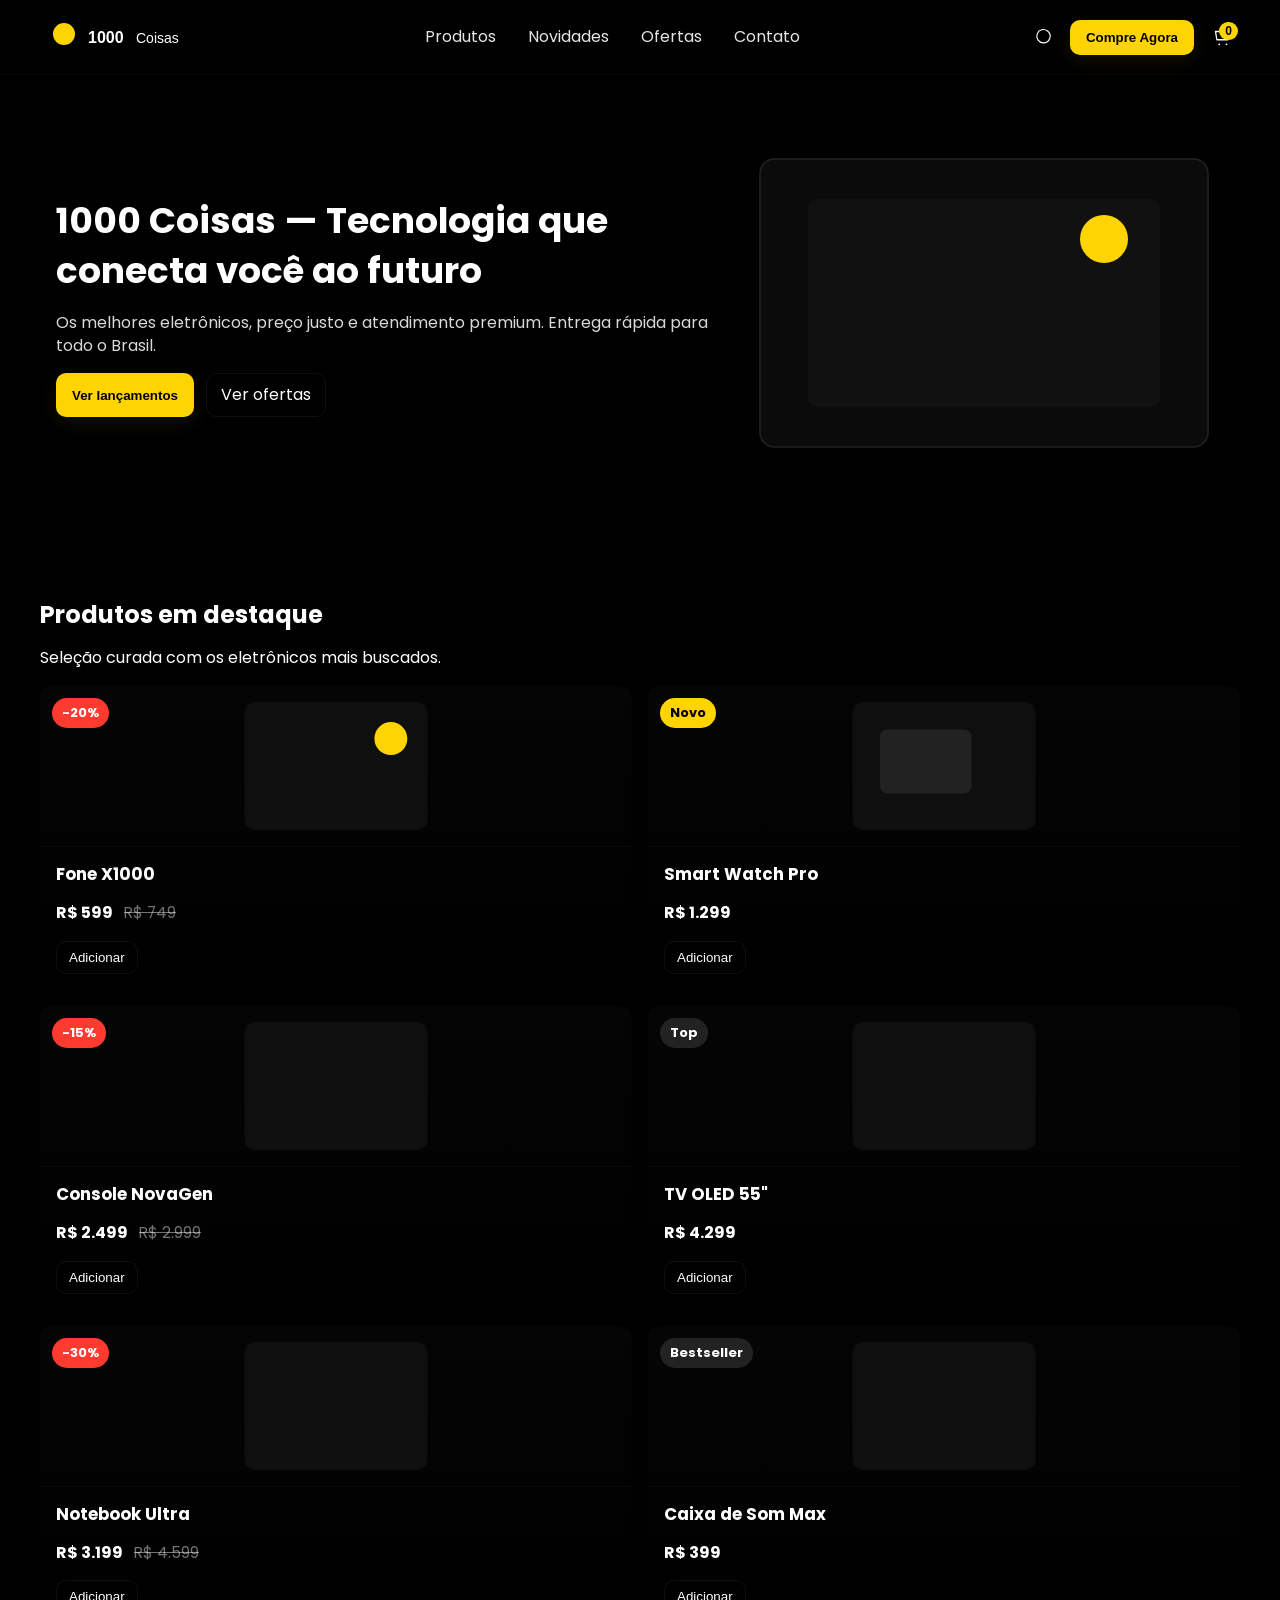
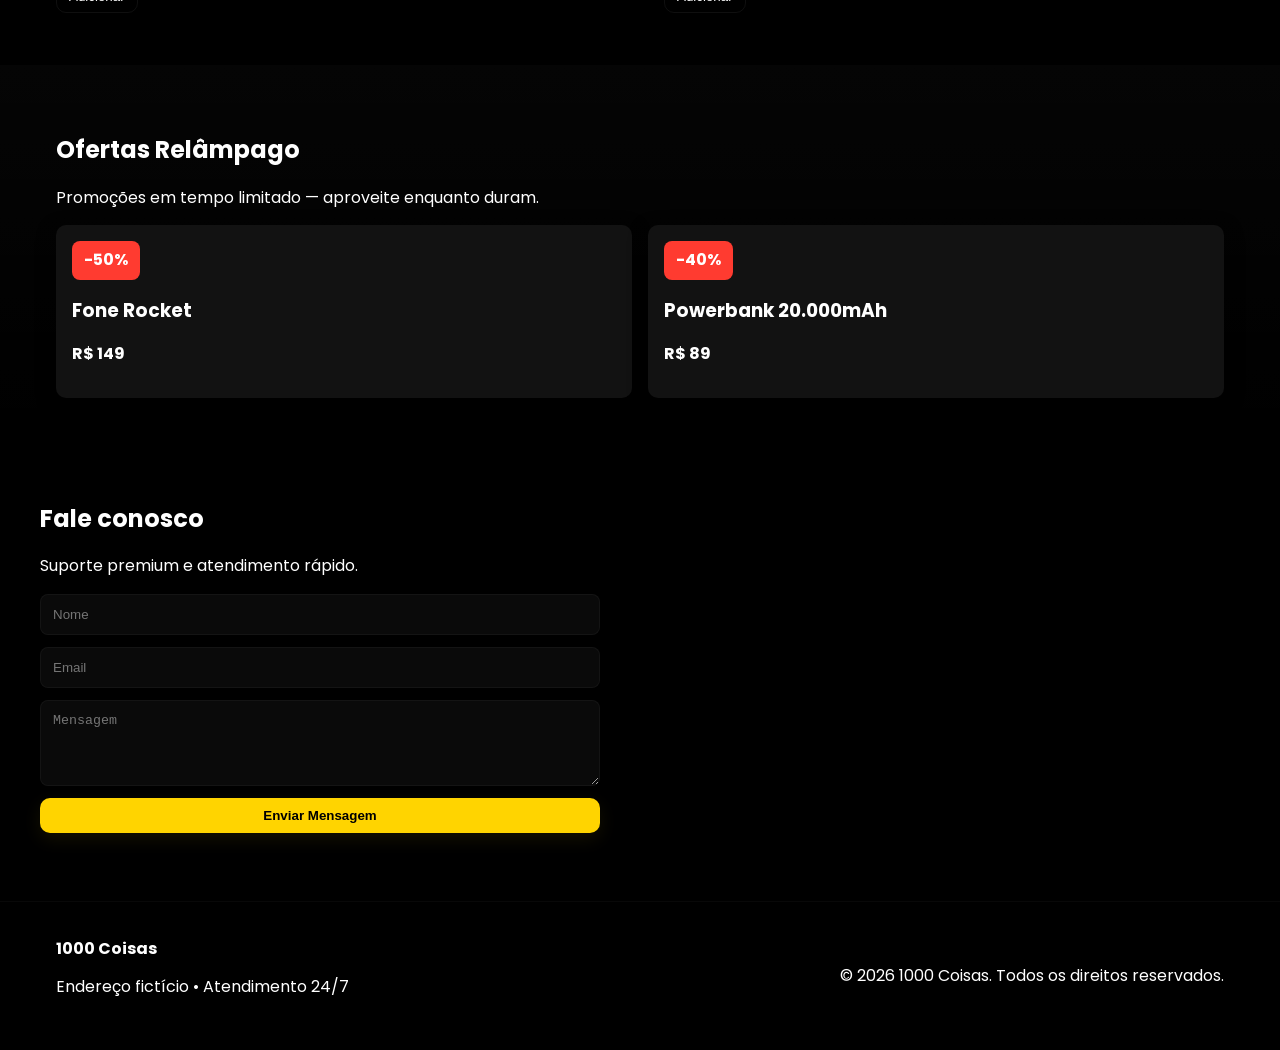
==== index.html @ cf15cfad "Add static e-commerce site with cart, product, and checkout pages" ====
<!doctype html>
<html lang="pt-br">
  <head>
    <meta charset="utf-8" />
    <meta name="viewport" content="width=device-width,initial-scale=1" />
    <title>1000 Coisas — Loja de Eletrônicos</title>
    <meta name="description" content="1000 Coisas — Tudo em eletrônicos: tecnologia, inovação e ofertas imperdíveis." />
    <link rel="preconnect" href="https://fonts.googleapis.com">
    <link rel="preconnect" href="https://fonts.gstatic.com" crossorigin>
    <link href="https://fonts.googleapis.com/css2?family=Poppins:wght@300;400;600;700;800&display=swap" rel="stylesheet">
    <link rel="stylesheet" href="styles.css">
  </head>
  <body>
    <header class="site-header">
      <div class="container header-inner">
        <a class="logo" href="#">
          <img src="logo.svg" alt="1000 Coisas" />
        </a>
        <nav class="main-nav" aria-label="Navegação principal">
          <a href="#produtos">Produtos</a>
          <a href="#novidades">Novidades</a>
          <a href="#ofertas">Ofertas</a>
          <a href="#contato">Contato</a>
        </nav>
        <div class="actions">
          <button class="icon-btn search" aria-label="Pesquisar">
            <svg width="20" height="20" viewBox="0 0 24 24" fill="none" xmlns="http://www.w3.org/2000/svg"><path d="M11 19a8 8 0 1 1 5.293-14.293A8 8 0 0 1 11 19z" stroke="white" stroke-width="1.4" stroke-linecap="round" stroke-linejoin="round"/></svg>
          </button>
          <button class="btn-primary" id="cta-hero">Compre Agora</button>
          <button class="icon-btn cart" aria-label="Carrinho" id="open-cart">
            <svg width="22" height="22" viewBox="0 0 24 24" fill="none" xmlns="http://www.w3.org/2000/svg"><path d="M6 6h15l-1.5 9h-12L6 6z" stroke="white" stroke-width="1.4" stroke-linecap="round" stroke-linejoin="round"/><circle cx="10" cy="20" r="1" fill="white"/><circle cx="18" cy="20" r="1" fill="white"/></svg>
            <span class="cart-count">0</span>
          </button>
        </div>
      </div>
    </header>

    <main>
      <section class="hero">
        <div class="container hero-inner">
          <div class="hero-copy reveal">
            <h1>1000 Coisas — Tecnologia que conecta você ao futuro</h1>
            <p class="lead">Os melhores eletrônicos, preço justo e atendimento premium. Entrega rápida para todo o Brasil.</p>
            <div class="hero-ctas">
              <button class="btn-primary">Ver lançamentos</button>
              <a href="#ofertas" class="btn-ghost">Ver ofertas</a>
            </div>
          </div>
          <div class="hero-visual reveal">
            <svg class="device-mock" viewBox="0 0 600 400" xmlns="http://www.w3.org/2000/svg" role="img" aria-label="Mockup de produto">
              <rect x="20" y="20" rx="18" ry="18" width="560" height="360" fill="#0b0b0b" stroke="#222" stroke-width="2" />
              <rect x="80" y="70" rx="12" ry="12" width="440" height="260" fill="#111" />
              <circle cx="450" cy="120" r="30" fill="#FFD400" />
            </svg>
          </div>
        </div>
      </section>

      <section id="produtos" class="section container">
        <header class="section-header reveal">
          <h2>Produtos em destaque</h2>
          <p>Seleção curada com os eletrônicos mais buscados.</p>
        </header>

        <div class="grid products-grid" id="products-list">
          <!-- Product Card -->
          <article class="card product-card reveal" data-sku="x1000">
            <div class="card-media">
              <div class="badge promo">-20%</div>
              <svg class="product-illustration" viewBox="0 0 200 140" xmlns="http://www.w3.org/2000/svg"><rect width="200" height="140" rx="12" fill="#0f0f0f"/><circle cx="160" cy="40" r="18" fill="#FFD400"/></svg>
            </div>
            <div class="card-body">
              <h3 class="prod-name">Fone X1000</h3>
              <p class="price" data-price="599">R$ 599 <span class="price-old">R$ 749</span></p>
              <button class="btn-outline add-btn">Adicionar</button>
            </div>
          </article>

          <article class="card product-card reveal" data-sku="swpro">
            <div class="card-media">
              <div class="badge new">Novo</div>
              <svg class="product-illustration" viewBox="0 0 200 140" xmlns="http://www.w3.org/2000/svg"><rect width="200" height="140" rx="12" fill="#0f0f0f"/><rect x="30" y="30" width="100" height="70" fill="#222" rx="8"/></svg>
            </div>
            <div class="card-body">
              <h3 class="prod-name">Smart Watch Pro</h3>
              <p class="price" data-price="1299">R$ 1.299</p>
              <button class="btn-outline add-btn">Adicionar</button>
            </div>
          </article>

          <article class="card product-card reveal" data-sku="console">
            <div class="card-media">
              <div class="badge promo">-15%</div>
              <svg class="product-illustration" viewBox="0 0 200 140" xmlns="http://www.w3.org/2000/svg"><rect width="200" height="140" rx="12" fill="#0f0f0f"/></svg>
            </div>
            <div class="card-body">
              <h3 class="prod-name">Console NovaGen</h3>
              <p class="price" data-price="2499">R$ 2.499 <span class="price-old">R$ 2.999</span></p>
              <button class="btn-outline add-btn">Adicionar</button>
            </div>
          </article>

          <article class="card product-card reveal" data-sku="tv55">
            <div class="card-media">
              <div class="badge">Top</div>
              <svg class="product-illustration" viewBox="0 0 200 140" xmlns="http://www.w3.org/2000/svg"><rect width="200" height="140" rx="12" fill="#0f0f0f"/></svg>
            </div>
            <div class="card-body">
              <h3 class="prod-name">TV OLED 55"</h3>
              <p class="price" data-price="4299">R$ 4.299</p>
              <button class="btn-outline add-btn">Adicionar</button>
            </div>
          </article>

          <article class="card product-card reveal" data-sku="notebook">
            <div class="card-media">
              <div class="badge promo">-30%</div>
              <svg class="product-illustration" viewBox="0 0 200 140" xmlns="http://www.w3.org/2000/svg"><rect width="200" height="140" rx="12" fill="#0f0f0f"/></svg>
            </div>
            <div class="card-body">
              <h3 class="prod-name">Notebook Ultra</h3>
              <p class="price" data-price="3199">R$ 3.199 <span class="price-old">R$ 4.599</span></p>
              <button class="btn-outline add-btn">Adicionar</button>
            </div>
          </article>

          <article class="card product-card reveal" data-sku="speaker">
            <div class="card-media">
              <div class="badge">Bestseller</div>
              <svg class="product-illustration" viewBox="0 0 200 140" xmlns="http://www.w3.org/2000/svg"><rect width="200" height="140" rx="12" fill="#0f0f0f"/></svg>
            </div>
            <div class="card-body">
              <h3 class="prod-name">Caixa de Som Max</h3>
              <p class="price" data-price="399">R$ 399</p>
              <button class="btn-outline add-btn">Adicionar</button>
            </div>
          </article>
        </div>
      </section>

      <section id="ofertas" class="section offers">
        <div class="container reveal">
          <h2>Ofertas Relâmpago</h2>
          <p>Promoções em tempo limitado — aproveite enquanto duram.</p>
          <div class="offers-grid">
            <div class="offer-card">
              <div class="offer-badge">-50%</div>
              <h3>Fone Rocket</h3>
              <p class="price">R$ 149</p>
            </div>

            <div class="offer-card">
              <div class="offer-badge">-40%</div>
              <h3>Powerbank 20.000mAh</h3>
              <p class="price">R$ 89</p>
            </div>
          </div>
        </div>
      </section>

      <section id="contato" class="section contact container reveal">
        <h2>Fale conosco</h2>
        <p>Suporte premium e atendimento rápido.</p>
        <form class="contact-form">
          <input type="text" placeholder="Nome" required />
          <input type="email" placeholder="Email" required />
          <textarea placeholder="Mensagem" rows="4" required></textarea>
          <button class="btn-primary">Enviar Mensagem</button>
        </form>
      </section>
    </main>

    <footer class="site-footer">
      <div class="container footer-inner">
        <div>
          <strong>1000 Coisas</strong>
          <p>Endereço fictício • Atendimento 24/7</p>
        </div>
        <div>
          <p>© <span id="year"></span> 1000 Coisas. Todos os direitos reservados.</p>
        </div>
      </div>
    </footer>

    <script src="script.js" defer></script>
  </body>
</html>
---- styles.css ----
:root{
  --bg:#000000;
  --surface:#0b0b0b;
  --muted:#121212;
  --text:#ffffff;
  --accent:#FFD400; /* amarelo */
  --accent-600:#f5c400;
  --danger:#FF3B30; /* vermelho */
  --glass: rgba(255,255,255,0.02);
  --card-shadow: 0 6px 18px rgba(0,0,0,0.6);
  --radius:12px;
}

*{box-sizing:border-box}
html,body{height:100%}
body{
  margin:0;
  font-family: 'Poppins', system-ui, -apple-system, 'Segoe UI', Roboto, 'Helvetica Neue', Arial;
  background:var(--bg);
  color:var(--text);
  -webkit-font-smoothing:antialiased;
  -moz-osx-font-smoothing:grayscale;
  line-height:1.4;
}

.container{max-width:1200px;margin:0 auto;padding:1rem}

.site-header{position:sticky;top:0;z-index:40;background:linear-gradient(180deg, rgba(0,0,0,0.6), rgba(0,0,0,0.3));backdrop-filter: blur(6px);border-bottom:1px solid rgba(255,255,255,0.03)}
.header-inner{display:flex;align-items:center;gap:1rem;justify-content:space-between;padding:0.75rem 0}
.logo img{height:44px}

.main-nav{display:flex;gap:1rem;align-items:center}
.main-nav a{color:var(--text);text-decoration:none;opacity:0.9;padding:0.5rem;border-radius:8px}
.main-nav a:hover{background:var(--glass)}

.actions{display:flex;align-items:center;gap:0.5rem}
.icon-btn{background:transparent;border:0;padding:8px;border-radius:10px;color:var(--text);display:inline-grid;place-items:center}
.icon-btn:hover{background:var(--glass)}
.cart{position:relative}
.cart-count{position:absolute;top:4px;right:2px;background:var(--accent);color:#000;font-weight:700;padding:2px 6px;border-radius:999px;font-size:12px}

.btn-primary{background:var(--accent);color:#000;padding:10px 16px;border-radius:10px;border:0;font-weight:700;cursor:pointer;box-shadow:0 6px 18px rgba(255,212,0,0.08);transition:transform .16s ease, box-shadow .16s ease}
.btn-primary:hover{transform:translateY(-3px);box-shadow:0 14px 30px rgba(255,212,0,0.12)}
.btn-primary:active{transform:translateY(-1px)}
.btn-ghost{color:var(--text);border:1px solid rgba(255,255,255,0.06);padding:10px 14px;border-radius:10px;text-decoration:none}
.btn-outline{background:transparent;border:1px solid rgba(255,255,255,0.06);color:var(--text);padding:8px 12px;border-radius:10px;cursor:pointer}

.hero{padding:3.25rem 0}
.hero-inner{display:grid;grid-template-columns:1fr 480px;gap:2rem;align-items:center}
.hero-copy h1{font-size:clamp(1.6rem,2.8vw,2.8rem);margin:0 0 0.6rem}
.lead{color:rgba(255,255,255,0.85);margin-bottom:1rem}
.hero-ctas{display:flex;gap:0.75rem}
.device-mock{width:100%;height:auto}

.section{padding:2.25rem 0}
.section-header h2{margin:0 0 .35rem}

.products-grid{display:grid;grid-template-columns:repeat(2,1fr);gap:1rem}
.card{background:linear-gradient(180deg, rgba(255,255,255,0.02), transparent);border-radius:var(--radius);overflow:hidden;box-shadow:var(--card-shadow);display:flex;flex-direction:column}
.card-media{position:relative;padding:1rem;display:flex;align-items:center;justify-content:center;height:160px}
.product-illustration{width:100%;height:100%;max-width:220px}
.badge{position:absolute;left:12px;top:12px;background:#222;color:var(--text);padding:6px 10px;border-radius:999px;font-weight:700;font-size:13px}
.badge.promo{background:var(--danger);color:#fff}
.badge.new{background:var(--accent);color:#000}

.card-body{padding:1rem;border-top:1px solid rgba(255,255,255,0.03)}
.card-body h3{margin:0 0 .6rem;font-size:1.05rem}
.price{font-weight:700;color:var(--text)}
.price-old{color:rgba(255,255,255,0.45);font-weight:400;margin-left:0.5rem;font-size:0.95rem;text-decoration:line-through}

.offers{background:linear-gradient(180deg, rgba(255,255,255,0.02), transparent);padding:2rem 0}
.offers-grid{display:flex;gap:1rem;margin-top:1rem}
.offer-card{background:var(--muted);Padding:1rem;border-radius:10px;flex:1;box-shadow:var(--card-shadow)}
.offer-badge{background:var(--danger);color:#fff;padding:8px 12px;border-radius:8px;font-weight:700;display:inline-block}

.contact-form{display:grid;gap:.75rem;max-width:560px}
.contact-form input,.contact-form textarea{background:#0a0a0a;border:1px solid rgba(255,255,255,0.04);padding:12px;border-radius:8px;color:var(--text)}

.site-footer{border-top:1px solid rgba(255,255,255,0.03);padding:1.25rem 0;margin-top:2rem}
.footer-inner{display:flex;justify-content:space-between;align-items:center}

/* Reveal animations */
.reveal{opacity:0;transform:translateY(18px) scale(.995);transition:opacity .7s cubic-bezier(.2,.9,.2,1),transform .7s cubic-bezier(.2,.9,.2,1)}
.reveal.visible{opacity:1;transform:none}

/* Checkout specific */
.checkout-grid{display:grid;grid-template-columns:1fr 420px;gap:1rem;margin-top:1rem}
.cart-summary .cart-items{display:flex;flex-direction:column;gap:0.75rem;max-height:420px;overflow:auto;padding:0.5rem}
.cart-item{display:flex;gap:0.75rem;align-items:center;padding:0.6rem;border-radius:8px;background:linear-gradient(180deg, rgba(255,255,255,0.01), transparent)}
.cart-item .meta{flex:1}
.cart-item h4{margin:0 0 6px;font-size:0.98rem}
.cart-item .qty{display:flex;gap:0.5rem;align-items:center}
.cart-item button{background:transparent;border:1px solid rgba(255,255,255,0.04);padding:6px;border-radius:8px;color:var(--text);cursor:pointer}
.cart-totals{display:flex;justify-content:space-between;padding:0.75rem 0;font-weight:700;border-top:1px solid rgba(255,255,255,0.03)}

.checkout-form label{display:block;margin-bottom:0.6rem}
.checkout-form input{width:100%;background:#0a0a0a;border:1px solid rgba(255,255,255,0.04);padding:10px;border-radius:8px;color:var(--text)}
.payment-method{display:flex;gap:0.8rem;border:0;padding:0;margin:0 0 1rem}
.form-actions{display:flex;gap:0.75rem;margin-top:1rem}
.order-result{margin-top:1rem;padding:0.8rem;border-radius:8px;background:rgba(255,255,255,0.02);display:none}
.order-result.show{display:block}

@media (max-width:900px){
  .hero-inner{grid-template-columns:1fr;}
  .products-grid{grid-template-columns:repeat(2,1fr)}
  .checkout-grid{grid-template-columns:1fr}
}
@media (max-width:600px){
  .main-nav{display:none}
  .products-grid{grid-template-columns:1fr}
  .header-inner{gap:.5rem}
  .container{padding:0.75rem}
  .hero{padding:2rem 0}
  .footer-inner{flex-direction:column;gap:.75rem}
}

/* subtle scroll indicator for large hero */
.hero:after{content:"";display:block;height:24px}
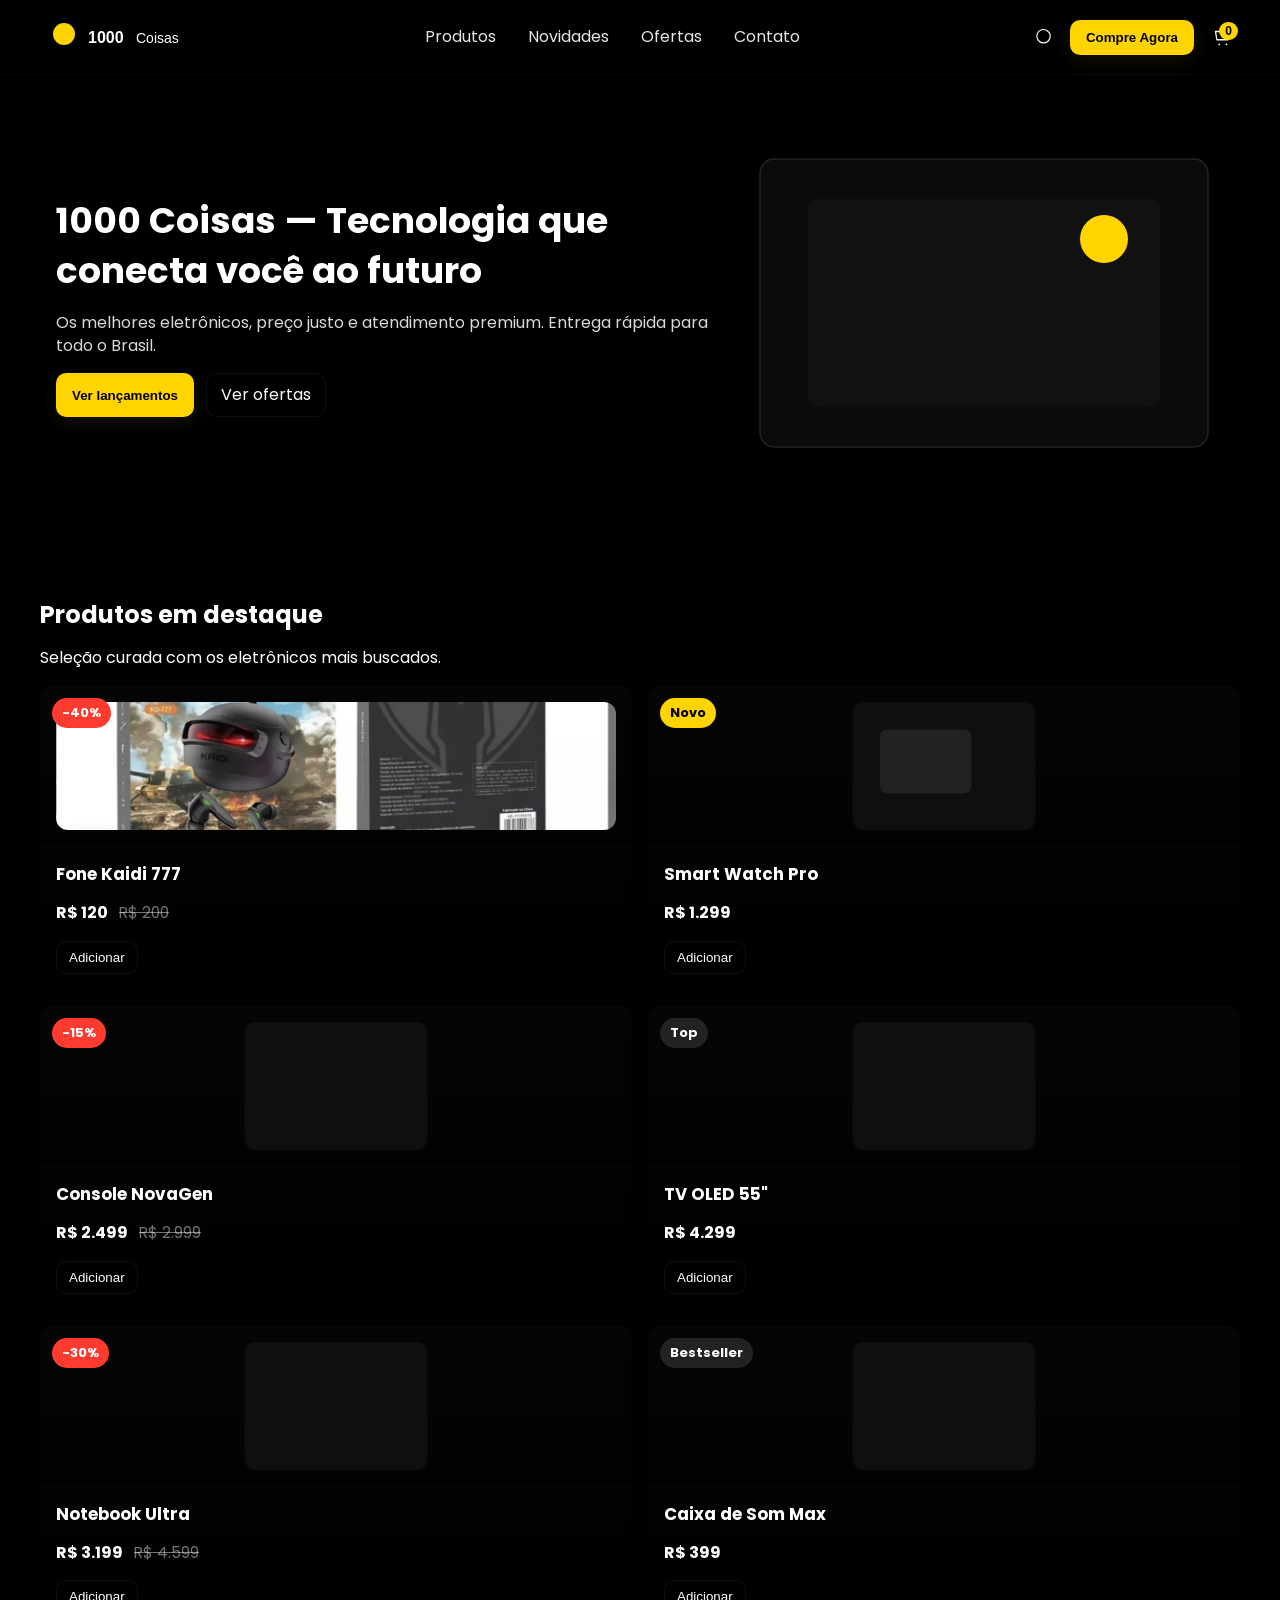
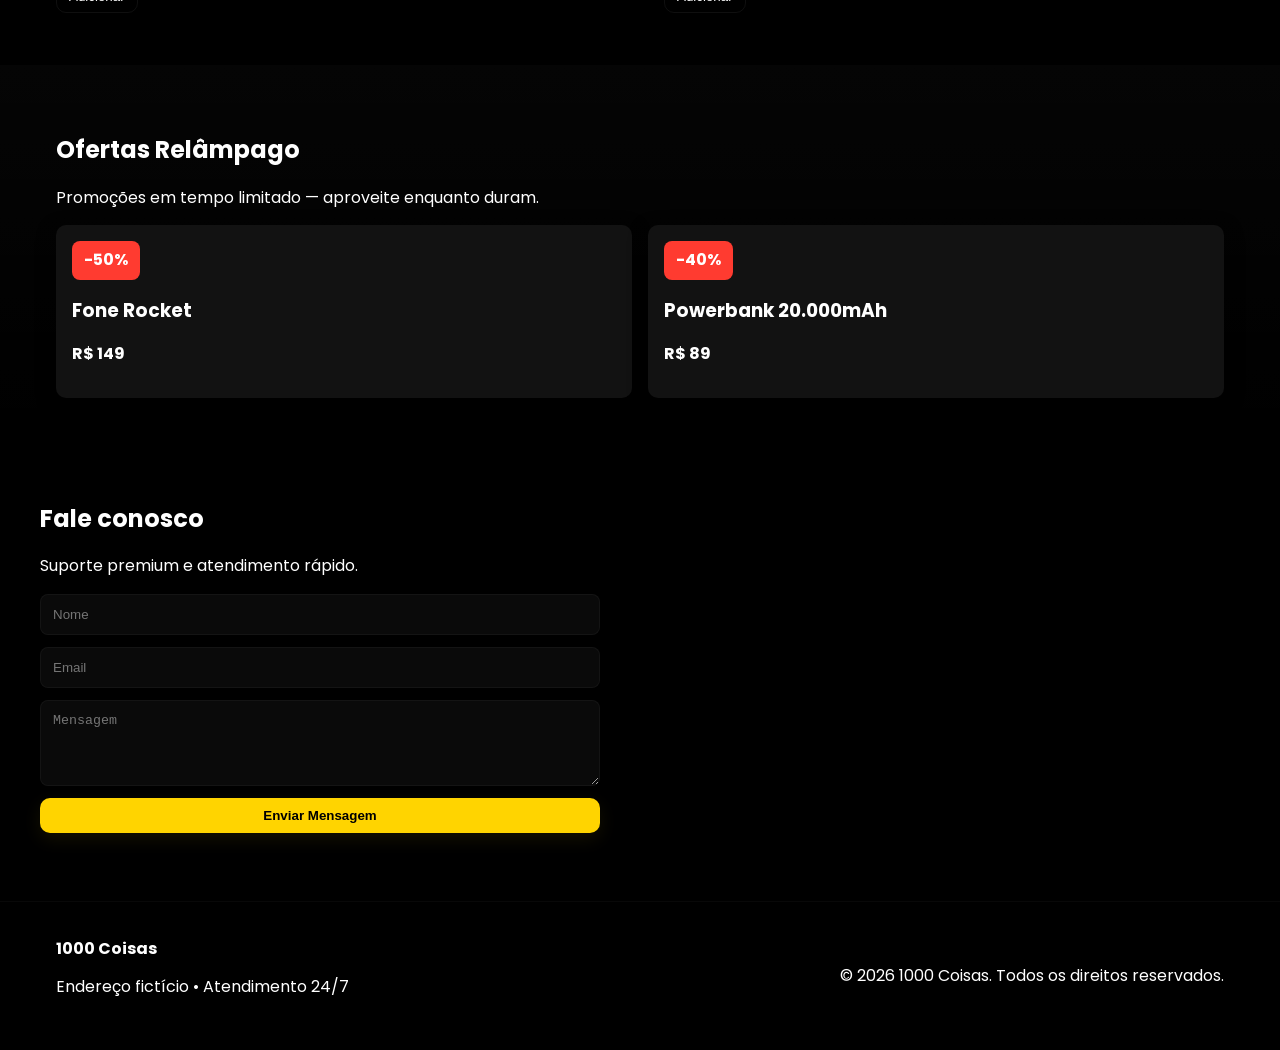
==== commit 149f2c5c: "Add GitHub Pages deployment workflow" ====
--- a/index.html
+++ b/index.html
@@ -64,14 +64,14 @@
 
         <div class="grid products-grid" id="products-list">
           <!-- Product Card -->
-          <article class="card product-card reveal" data-sku="x1000">
+          <article class="card product-card reveal" data-sku="kaidi777">
             <div class="card-media">
-              <div class="badge promo">-20%</div>
-              <svg class="product-illustration" viewBox="0 0 200 140" xmlns="http://www.w3.org/2000/svg"><rect width="200" height="140" rx="12" fill="#0f0f0f"/><circle cx="160" cy="40" r="18" fill="#FFD400"/></svg>
+              <div class="badge promo">-40%</div>
+              <img class="product-illustration product-image" src="images/kaidi-1.jpg" alt="Fone Kaidi 777" />
             </div>
             <div class="card-body">
-              <h3 class="prod-name">Fone X1000</h3>
-              <p class="price" data-price="599">R$ 599 <span class="price-old">R$ 749</span></p>
+              <h3 class="prod-name">Fone Kaidi 777</h3>
+              <p class="price" data-price="120">R$ 120 <span class="price-old">R$ 200</span></p>
               <button class="btn-outline add-btn">Adicionar</button>
             </div>
           </article>
--- a/styles.css
+++ b/styles.css
@@ -59,6 +59,7 @@
 .card{background:linear-gradient(180deg, rgba(255,255,255,0.02), transparent);border-radius:var(--radius);overflow:hidden;box-shadow:var(--card-shadow);display:flex;flex-direction:column}
 .card-media{position:relative;padding:1rem;display:flex;align-items:center;justify-content:center;height:160px}
 .product-illustration{width:100%;height:100%;max-width:220px}
+.product-image{object-fit:cover;border-radius:12px;max-width:none}
 .badge{position:absolute;left:12px;top:12px;background:#222;color:var(--text);padding:6px 10px;border-radius:999px;font-weight:700;font-size:13px}
 .badge.promo{background:var(--danger);color:#fff}
 .badge.new{background:var(--accent);color:#000}
@@ -67,6 +68,14 @@
 .card-body h3{margin:0 0 .6rem;font-size:1.05rem}
 .price{font-weight:700;color:var(--text)}
 .price-old{color:rgba(255,255,255,0.45);font-weight:400;margin-left:0.5rem;font-size:0.95rem;text-decoration:line-through}
+
+.product-media{padding:1rem;min-height:280px}
+.product-gallery{display:flex;flex-direction:column;gap:0.75rem;width:100%}
+.product-gallery-main{width:100%;height:260px;object-fit:cover;border-radius:12px;display:block}
+.product-gallery-thumbs{display:grid;grid-template-columns:repeat(3,1fr);gap:0.6rem}
+.gallery-thumb{background:transparent;border:2px solid transparent;padding:0;border-radius:10px;overflow:hidden;cursor:pointer;display:block}
+.gallery-thumb.active{border-color:var(--accent)}
+.gallery-thumb img{width:100%;height:64px;object-fit:cover;display:block}
 
 .offers{background:linear-gradient(180deg, rgba(255,255,255,0.02), transparent);padding:2rem 0}
 .offers-grid{display:flex;gap:1rem;margin-top:1rem}
@@ -111,6 +120,8 @@
   .header-inner{gap:.5rem}
   .container{padding:0.75rem}
   .hero{padding:2rem 0}
+  .product-gallery-main{height:220px}
+  .product-gallery-thumbs{grid-template-columns:repeat(3,1fr)}
   .footer-inner{flex-direction:column;gap:.75rem}
 }
 
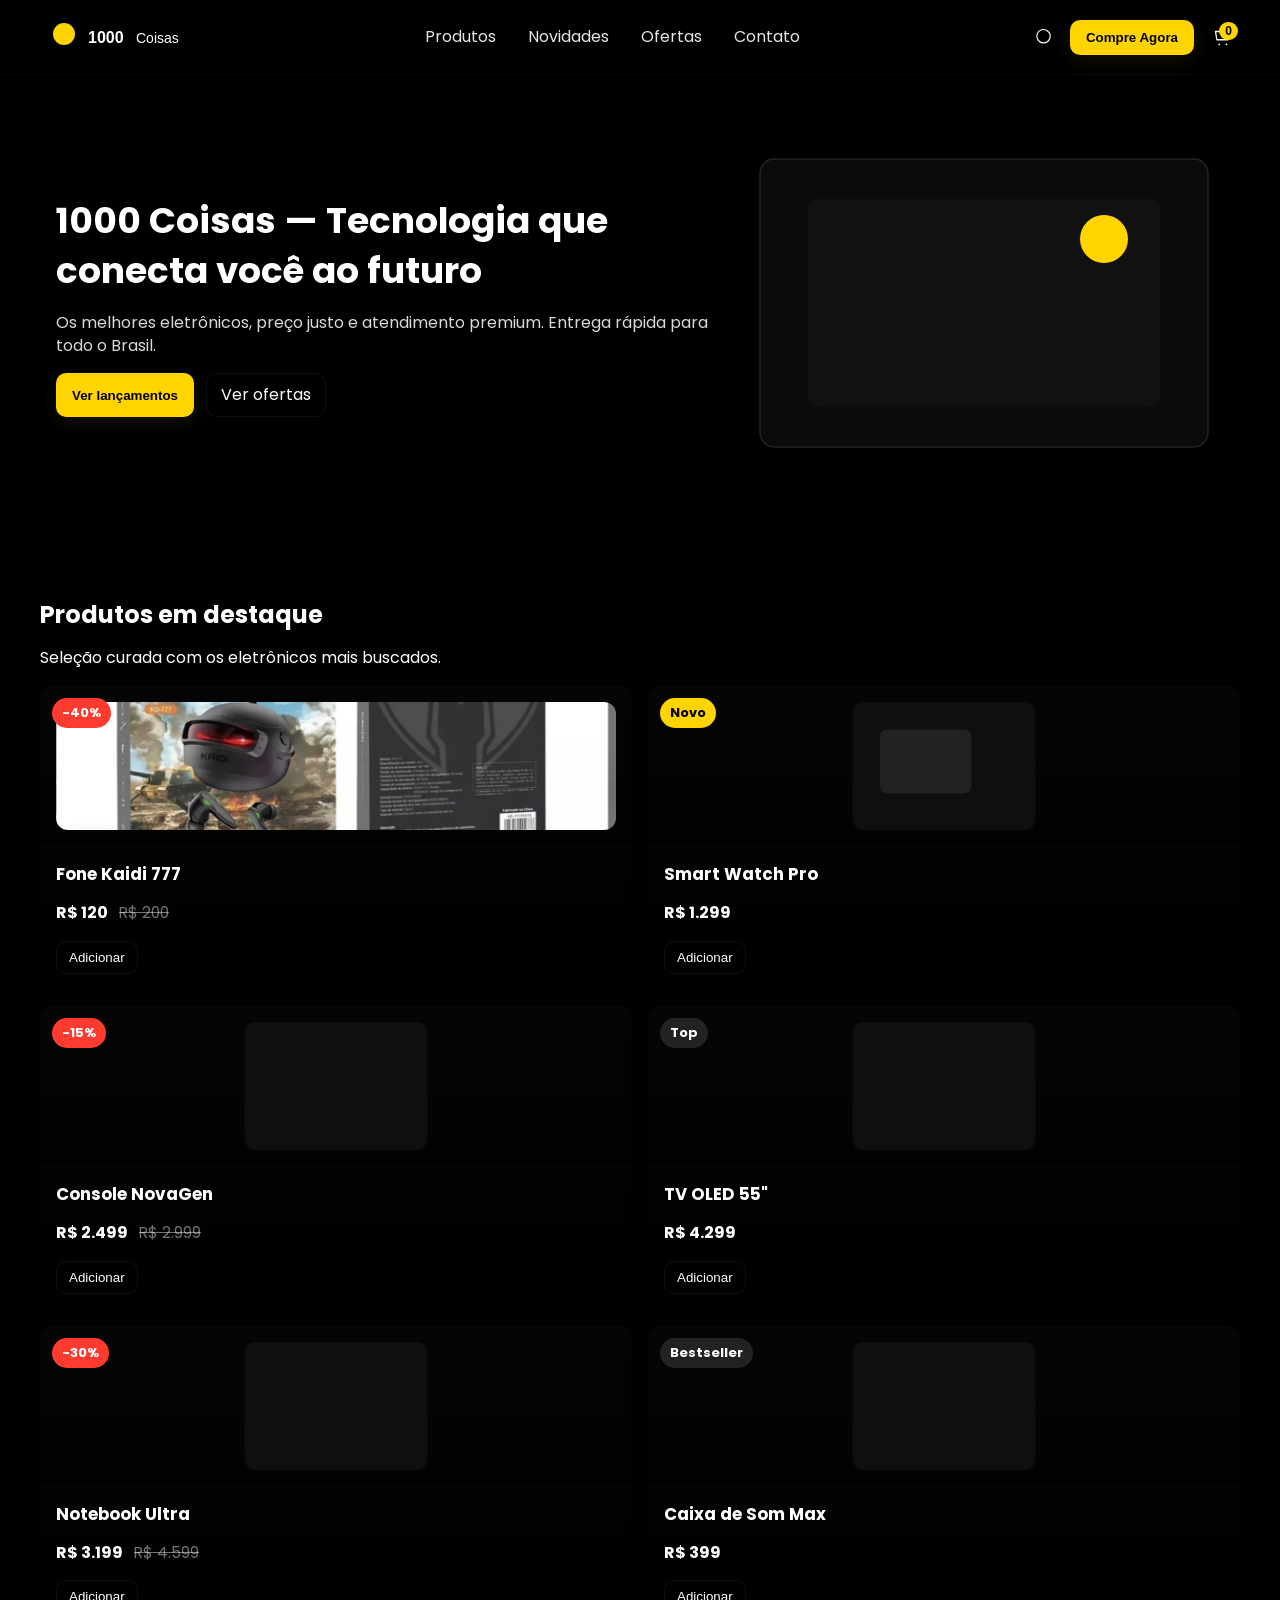
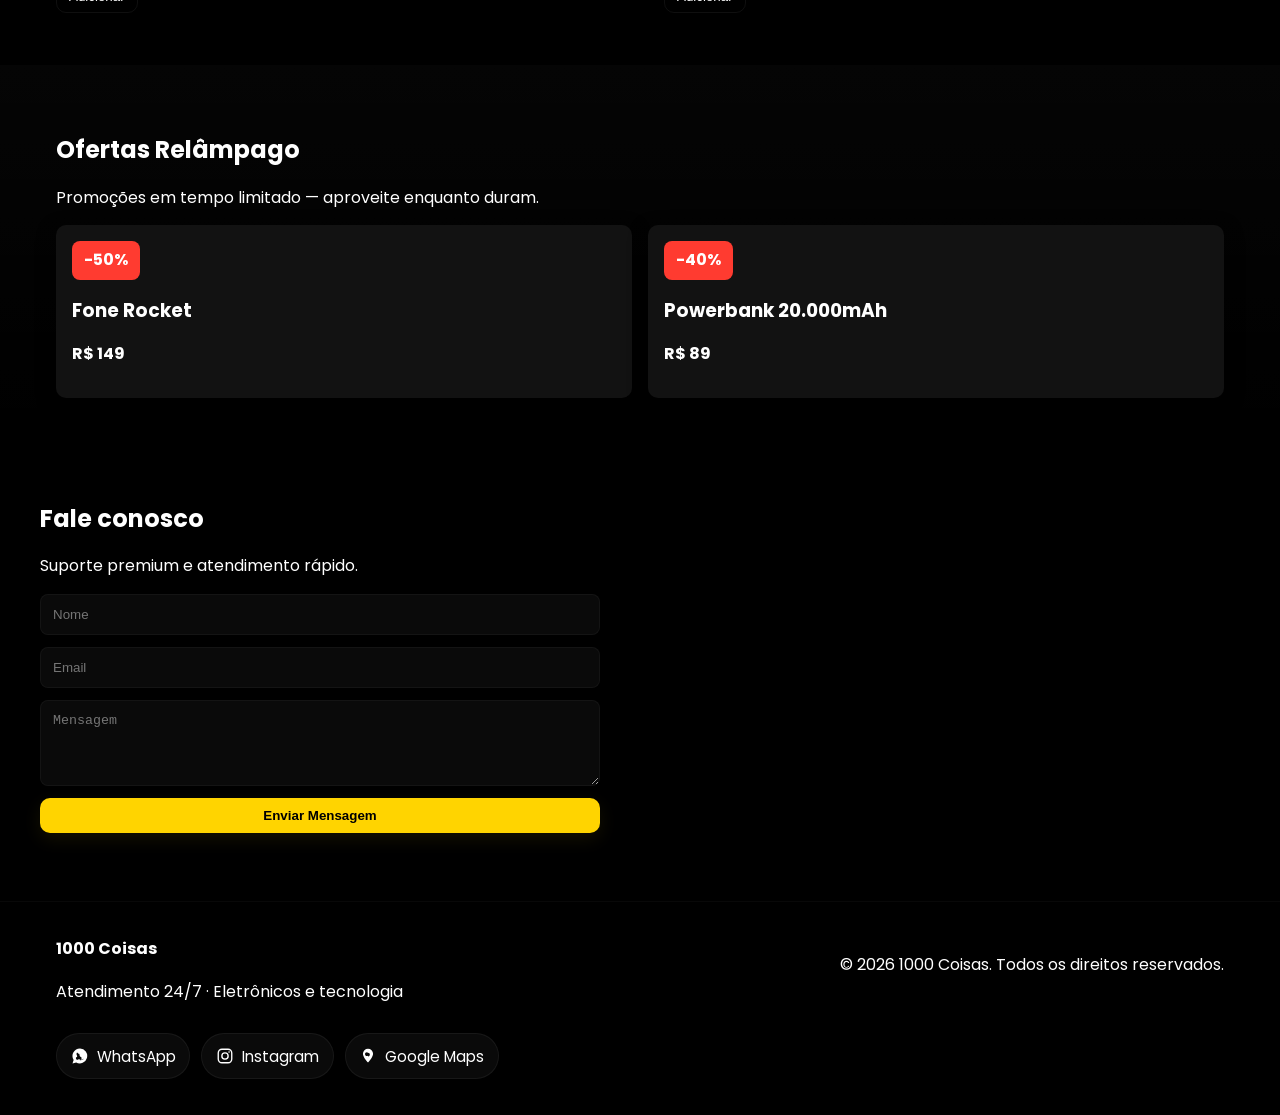
==== commit 7282873e: "Add social links to footer" ====
--- a/index.html
+++ b/index.html
@@ -172,11 +172,31 @@
 
     <footer class="site-footer">
       <div class="container footer-inner">
-        <div>
+        <div class="footer-brand">
           <strong>1000 Coisas</strong>
-          <p>Endereço fictício • Atendimento 24/7</p>
-        </div>
-        <div>
+          <p>Atendimento 24/7 · Eletrônicos e tecnologia</p>
+          <div class="footer-links">
+            <a class="social-link" href="https://wa.me/5511984942888?text=Gostaria%20de%20conhecer%20os%20produtos" target="_blank" rel="noreferrer">
+              <span class="social-icon" aria-hidden="true">
+                <svg viewBox="0 0 24 24" fill="currentColor"><path d="M12.04 2a9.96 9.96 0 0 0-8.54 15.2L2 22l4.88-1.28A9.97 9.97 0 1 0 12.04 2Zm5.13 13.66c-.07.2-.41.38-.84.54-.43.16-2.56 1.25-2.95 1.4-.39.15-.69.12-.98-.09-.29-.21-.98-.71-1.2-1.08-.22-.37-.46-.32-.8-.11-.34.21-1.42.66-1.71.8-.29.14-.58.16-.84-.03-.26-.19-.9-.85-1.15-1.59-.25-.74-.25-1.37.08-1.66.14-.12.33-.2.55-.3.22-.1.29-.16.43-.28.14-.12.19-.2.29-.36.1-.16.13-.28.2-.47.07-.19.03-.36-.02-.5-.05-.14-.48-1.25-.66-1.72-.88-.12-.08-.24-.12-.38-.12-.14 0-.29-.01-.43-.01-.14 0-.36.03-.57.16-.21.13-1.03.62-1.08 1.56-.04.94 1.03 2.04 1.19 2.18.16.14 1.74 2.47 4.08 3.34 2.34.87 2.34.58 2.76.54.42-.04 1.37-.56 1.56-1.1.19-.54.19-1 .13-1.1Z"/></svg>
+              </span>
+              <span class="social-label">WhatsApp</span>
+            </a>
+            <a class="social-link" href="https://www.instagram.com/1000coisaseletronicos?igsh=eDI0bGVpNHRjeHZz" target="_blank" rel="noreferrer">
+              <span class="social-icon" aria-hidden="true">
+                <svg viewBox="0 0 24 24" fill="none"><rect x="3" y="3" width="18" height="18" rx="5" stroke="currentColor" stroke-width="1.8"/><circle cx="12" cy="12" r="4.2" stroke="currentColor" stroke-width="1.8"/><circle cx="17.4" cy="6.6" r="1.1" fill="currentColor"/></svg>
+              </span>
+              <span class="social-label">Instagram</span>
+            </a>
+            <a class="social-link" href="https://www.google.com/maps/search/?api=1&query=Pra%C3%A7a%20Bacharel%20Fernando%20Braga%20Pereira%20Da%20Rocha%2C%20390%20Jardim%20Miriam%20S%C3%A3o%20Paulo%20-%20SP%2004417-090%20Brasil" target="_blank" rel="noreferrer">
+              <span class="social-icon" aria-hidden="true">
+                <svg viewBox="0 0 24 24" fill="currentColor"><path d="M12 2.25a6.75 6.75 0 0 0-6.75 6.75c0 4.41 5.48 10.39 6.24 11.2a.75.75 0 0 0 1.02 0c.76-.81 6.24-6.79 6.24-11.2A6.75 6.75 0 0 0 12 2.25Zm0 9.25A2.5 2.5 0 1 1 12 7.5a2.5 2.5 0 0 1 0 5Z"/></svg>
+              </span>
+              <span class="social-label">Google Maps</span>
+            </a>
+          </div>
+        </div>
+        <div class="footer-copy">
           <p>© <span id="year"></span> 1000 Coisas. Todos os direitos reservados.</p>
         </div>
       </div>
--- a/styles.css
+++ b/styles.css
@@ -86,7 +86,15 @@
 .contact-form input,.contact-form textarea{background:#0a0a0a;border:1px solid rgba(255,255,255,0.04);padding:12px;border-radius:8px;color:var(--text)}
 
 .site-footer{border-top:1px solid rgba(255,255,255,0.03);padding:1.25rem 0;margin-top:2rem}
-.footer-inner{display:flex;justify-content:space-between;align-items:center}
+.footer-inner{display:flex;justify-content:space-between;align-items:flex-start;gap:1rem;flex-wrap:wrap}
+.footer-brand{display:flex;flex-direction:column;gap:0.35rem}
+.footer-links{display:flex;flex-wrap:wrap;gap:0.7rem;margin-top:0.5rem}
+.social-link{display:inline-flex;align-items:center;gap:0.5rem;padding:0.7rem 0.85rem;border-radius:999px;background:rgba(255,255,255,0.04);color:var(--text);text-decoration:none;border:1px solid rgba(255,255,255,0.06);transition:transform .16s ease, background .16s ease}
+.social-link:hover{transform:translateY(-2px);background:rgba(255,255,255,0.08)}
+.social-icon{width:18px;height:18px;display:inline-flex;align-items:center;justify-content:center;flex-shrink:0}
+.social-icon svg{width:100%;height:100%}
+.social-label{font-size:0.95rem}
+.footer-copy{display:flex;align-items:center}
 
 /* Reveal animations */
 .reveal{opacity:0;transform:translateY(18px) scale(.995);transition:opacity .7s cubic-bezier(.2,.9,.2,1),transform .7s cubic-bezier(.2,.9,.2,1)}
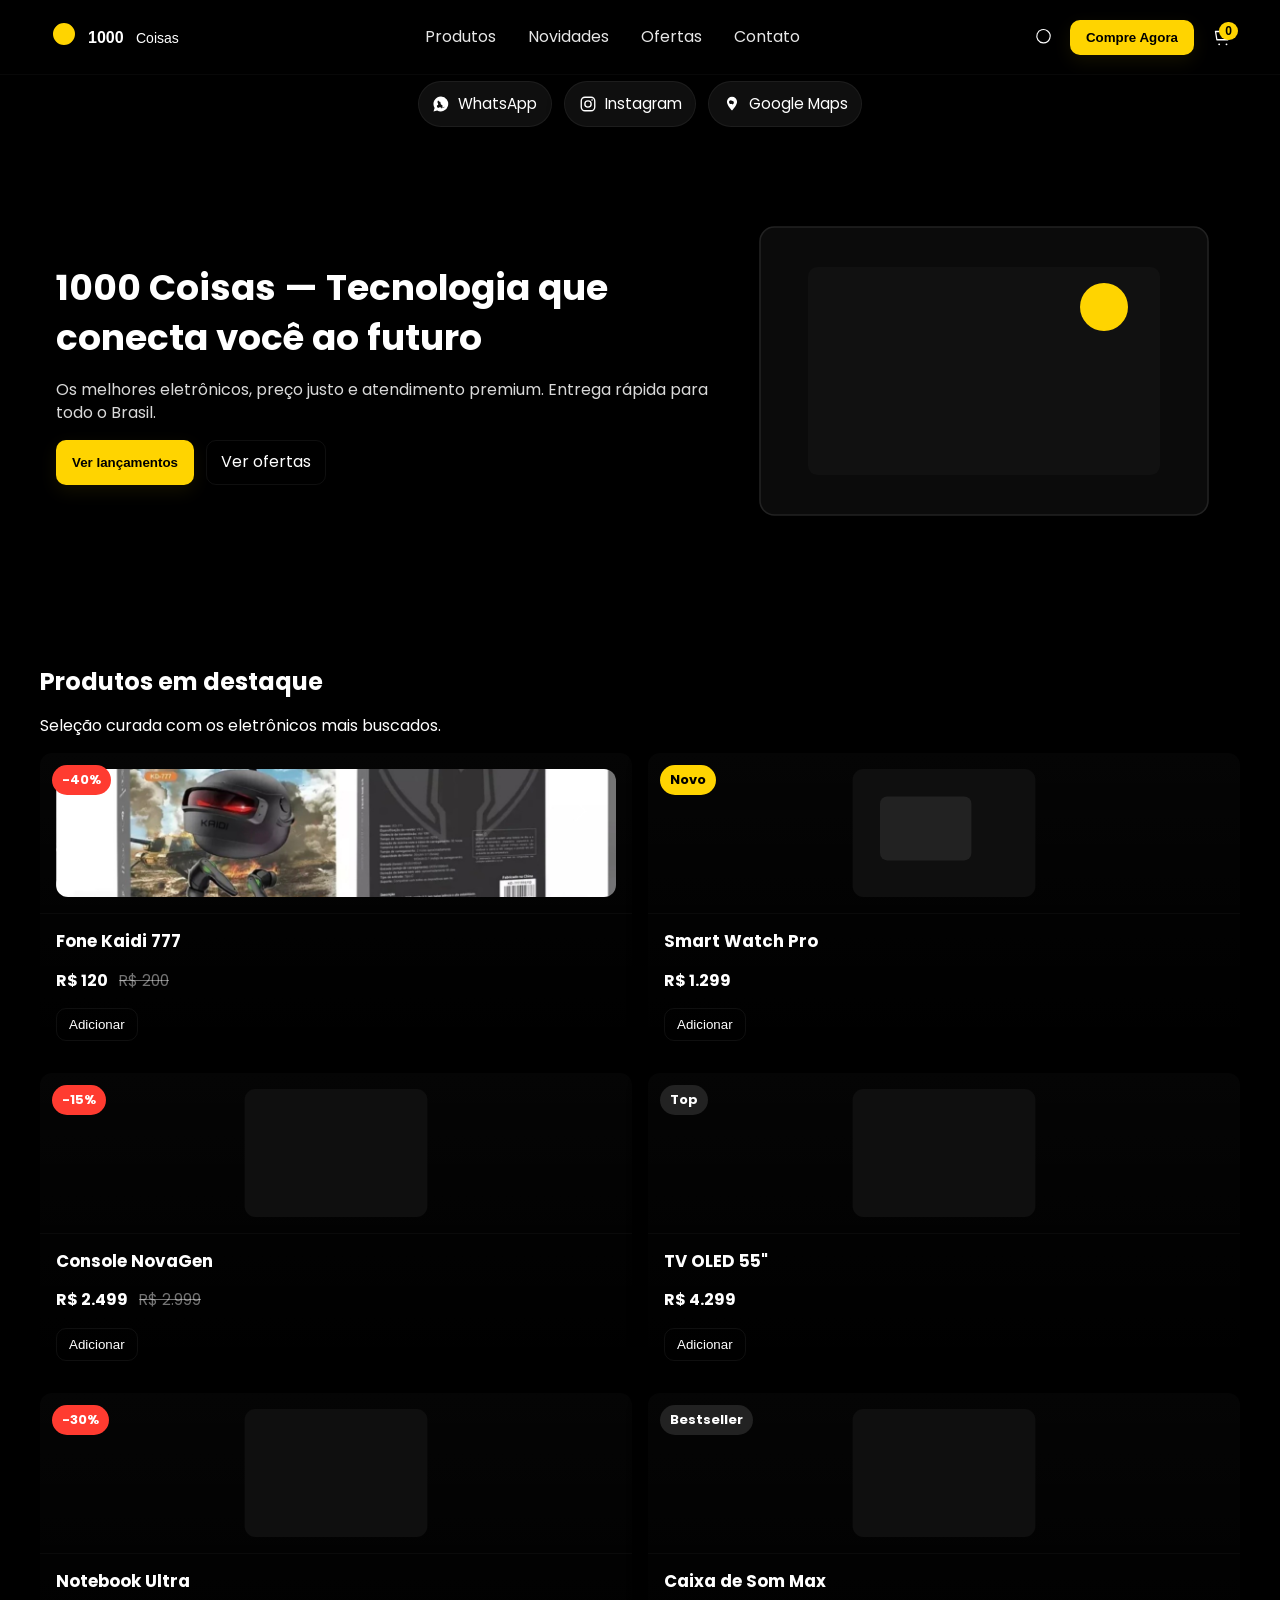
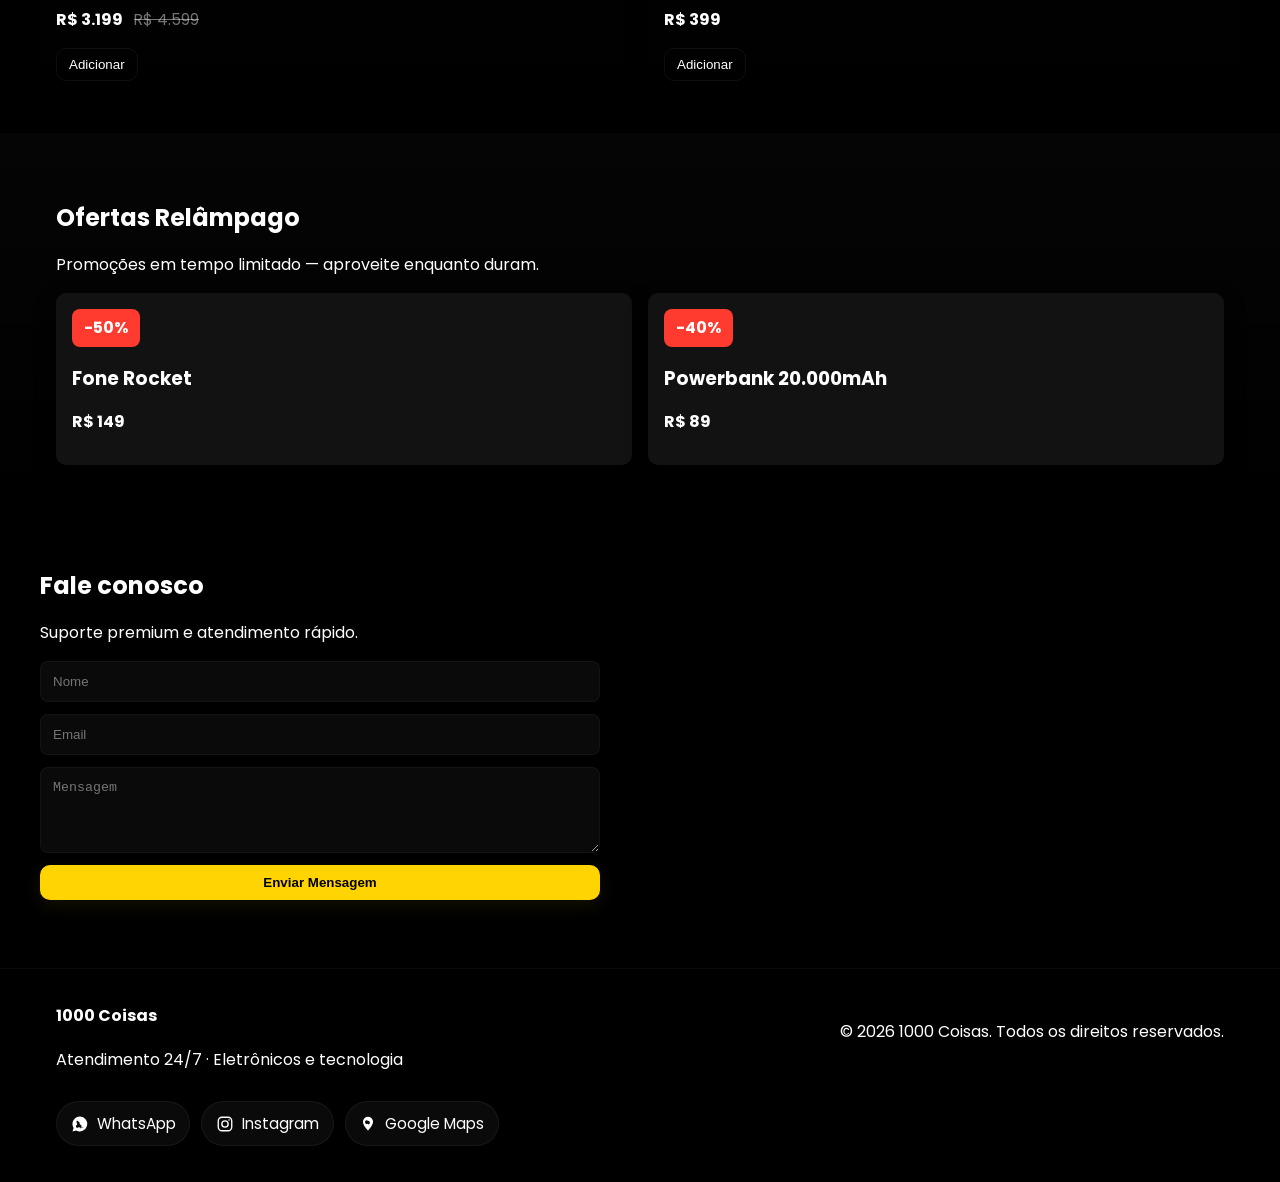
==== commit 62dde4a6: "Add top contact bar" ====
--- a/index.html
+++ b/index.html
@@ -35,6 +35,18 @@
       </div>
     </header>
 
+    <div class="container top-contact-strip" aria-label="Contatos rápidos">
+      <a class="social-link" href="https://wa.me/5511984942888?text=Gostaria%20de%20conhecer%20os%20produtos" target="_blank" rel="noreferrer">
+        <span class="social-icon" aria-hidden="true"><svg viewBox="0 0 24 24" fill="currentColor"><path d="M12.04 2a9.96 9.96 0 0 0-8.54 15.2L2 22l4.88-1.28A9.97 9.97 0 1 0 12.04 2Zm5.13 13.66c-.07.2-.41.38-.84.54-.43.16-2.56 1.25-2.95 1.4-.39.15-.69.12-.98-.09-.29-.21-.98-.71-1.2-1.08-.22-.37-.46-.32-.8-.11-.34.21-1.42.66-1.71.8-.29.14-.58.16-.84-.03-.26-.19-.9-.85-1.15-1.59-.25-.74-.25-1.37.08-1.66.14-.12.33-.2.55-.3.22-.1.29-.16.43-.28.14-.12.19-.2.29-.36.1-.16.13-.28.2-.47.07-.19.03-.36-.02-.5-.05-.14-.48-1.25-.66-1.72-.88-.12-.08-.24-.12-.38-.12-.14 0-.29-.01-.43-.01-.14 0-.36.03-.57.16-.21.13-1.03.62-1.08 1.56-.04.94 1.03 2.04 1.19 2.18.16.14 1.74 2.47 4.08 3.34 2.34.87 2.34.58 2.76.54.42-.04 1.37-.56 1.56-1.1.19-.54.19-1 .13-1.1Z"/></svg></span><span class="social-label">WhatsApp</span>
+      </a>
+      <a class="social-link" href="https://www.instagram.com/1000coisaseletronicos?igsh=eDI0bGVpNHRjeHZz" target="_blank" rel="noreferrer">
+        <span class="social-icon" aria-hidden="true"><svg viewBox="0 0 24 24" fill="none"><rect x="3" y="3" width="18" height="18" rx="5" stroke="currentColor" stroke-width="1.8"/><circle cx="12" cy="12" r="4.2" stroke="currentColor" stroke-width="1.8"/><circle cx="17.4" cy="6.6" r="1.1" fill="currentColor"/></svg></span><span class="social-label">Instagram</span>
+      </a>
+      <a class="social-link" href="https://www.google.com/maps/search/?api=1&query=Pra%C3%A7a%20Bacharel%20Fernando%20Braga%20Pereira%20Da%20Rocha%2C%20390%20Jardim%20Miriam%20S%C3%A3o%20Paulo%20-%20SP%2004417-090%20Brasil" target="_blank" rel="noreferrer">
+        <span class="social-icon" aria-hidden="true"><svg viewBox="0 0 24 24" fill="currentColor"><path d="M12 2.25a6.75 6.75 0 0 0-6.75 6.75c0 4.41 5.48 10.39 6.24 11.2a.75.75 0 0 0 1.02 0c.76-.81 6.24-6.79 6.24-11.2A6.75 6.75 0 0 0 12 2.25Zm0 9.25A2.5 2.5 0 1 1 12 7.5a2.5 2.5 0 0 1 0 5Z"/></svg></span><span class="social-label">Google Maps</span>
+      </a>
+    </div>
+
     <main>
       <section class="hero">
         <div class="container hero-inner">
--- a/styles.css
+++ b/styles.css
@@ -89,6 +89,8 @@
 .footer-inner{display:flex;justify-content:space-between;align-items:flex-start;gap:1rem;flex-wrap:wrap}
 .footer-brand{display:flex;flex-direction:column;gap:0.35rem}
 .footer-links{display:flex;flex-wrap:wrap;gap:0.7rem;margin-top:0.5rem}
+.top-contact-strip{display:flex;justify-content:center;flex-wrap:wrap;gap:0.75rem;padding:0.35rem 0 1rem}
+.top-contact-strip .social-link{background:rgba(255,255,255,0.06);box-shadow:0 6px 18px rgba(0,0,0,0.25)}
 .social-link{display:inline-flex;align-items:center;gap:0.5rem;padding:0.7rem 0.85rem;border-radius:999px;background:rgba(255,255,255,0.04);color:var(--text);text-decoration:none;border:1px solid rgba(255,255,255,0.06);transition:transform .16s ease, background .16s ease}
 .social-link:hover{transform:translateY(-2px);background:rgba(255,255,255,0.08)}
 .social-icon{width:18px;height:18px;display:inline-flex;align-items:center;justify-content:center;flex-shrink:0}
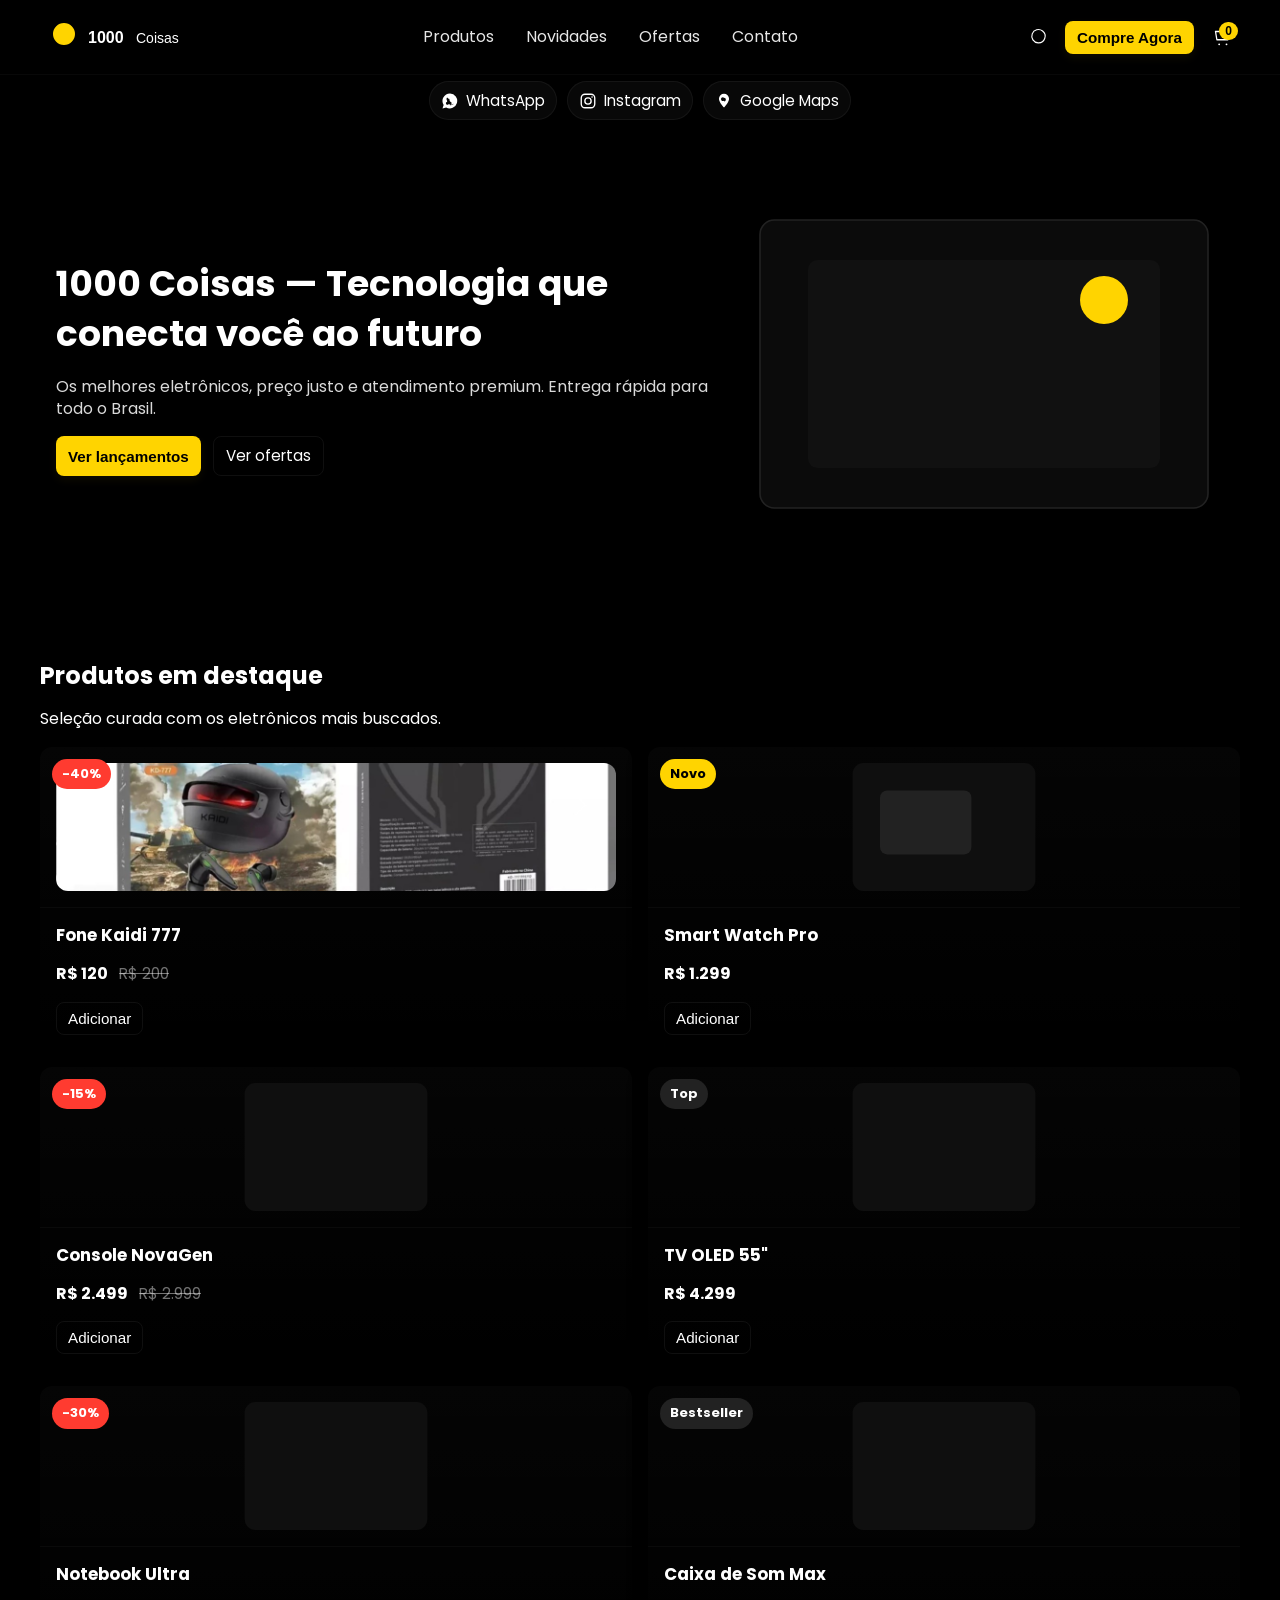
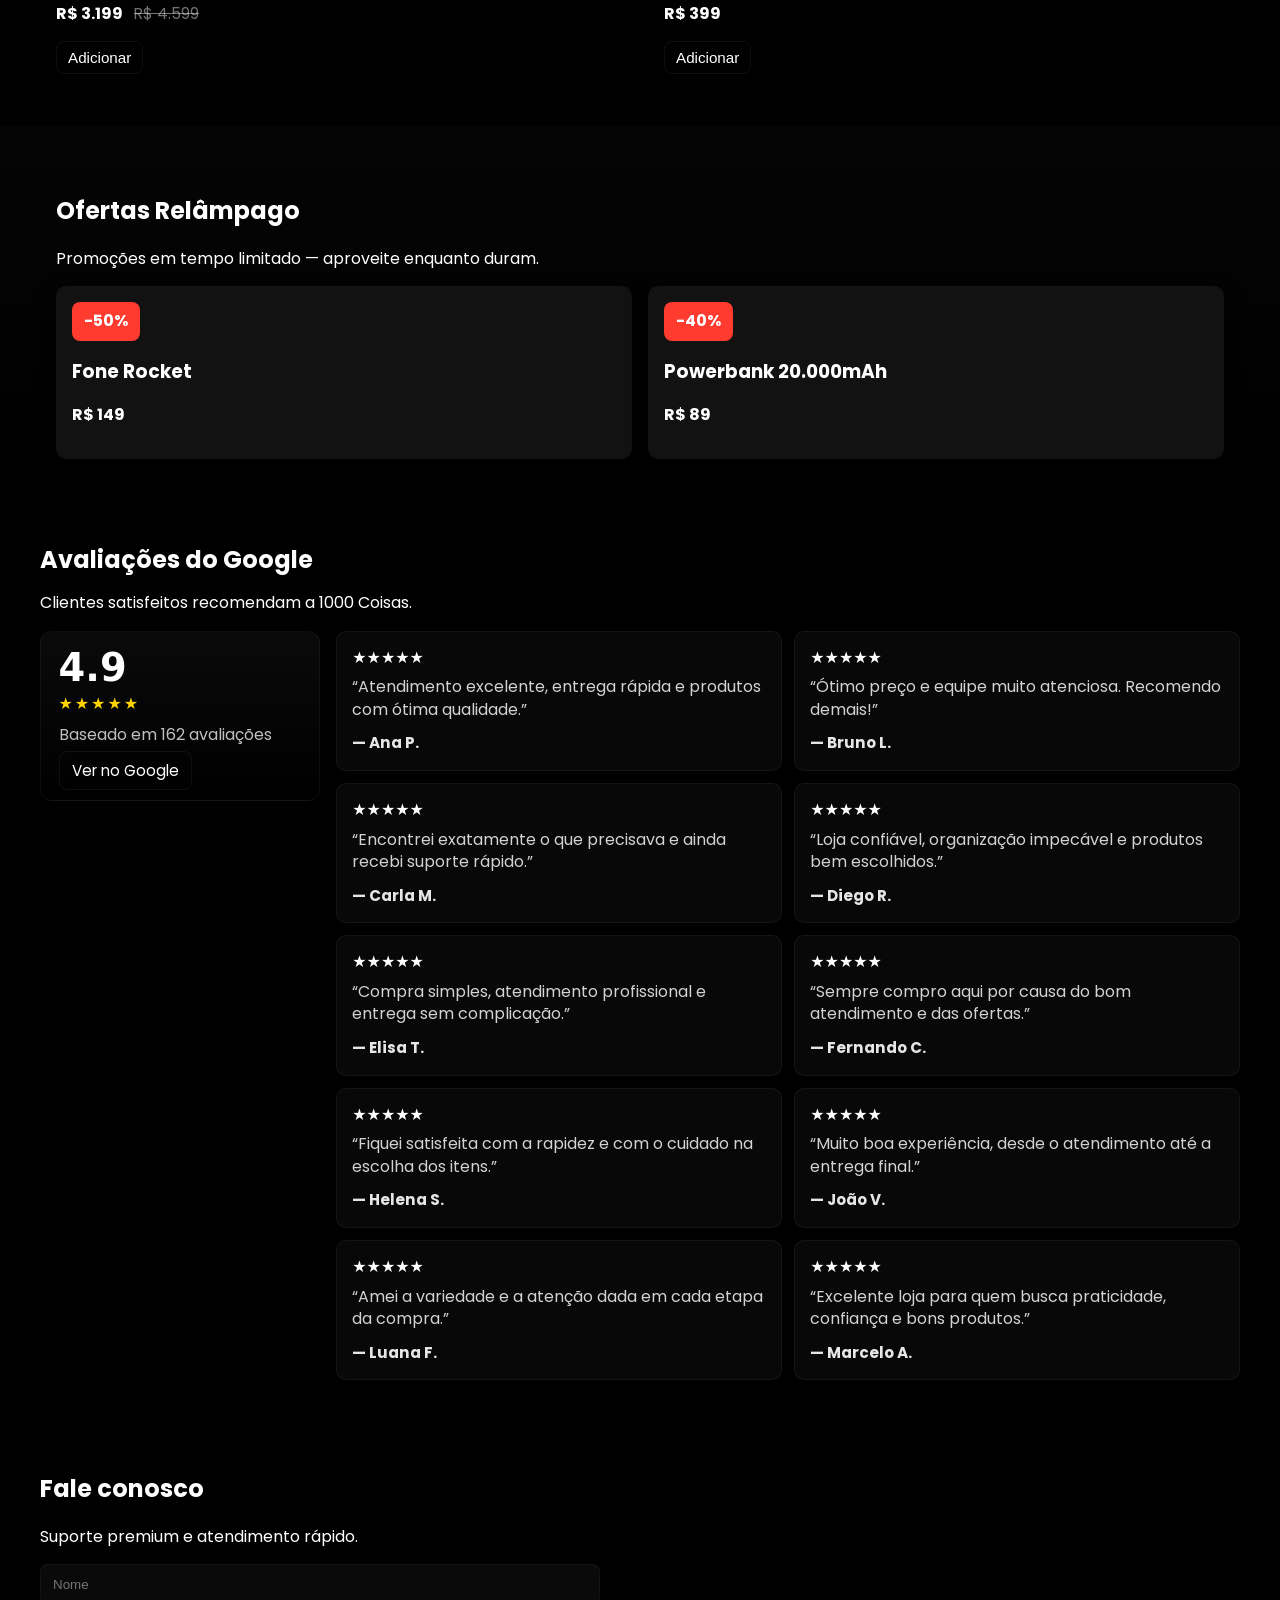
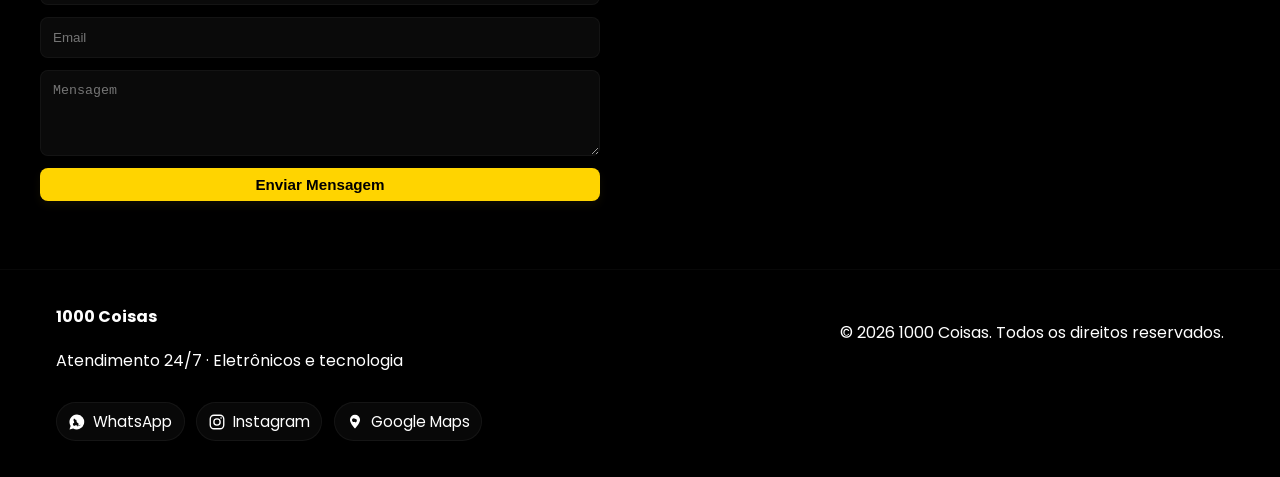
==== commit f3d653f8: "Publish site updates" ====
--- a/index.html
+++ b/index.html
@@ -170,6 +170,75 @@
         </div>
       </section>
 
+      <section id="avaliacoes" class="section reviews container reveal">
+        <header class="section-header">
+          <h2>Avaliações do Google</h2>
+          <p>Clientes satisfeitos recomendam a 1000 Coisas.</p>
+        </header>
+
+        <div class="reviews-summary">
+          <div class="reviews-score-card">
+            <div class="reviews-score">4.9</div>
+            <div class="reviews-stars">★★★★★</div>
+            <p>Baseado em 162 avaliações</p>
+            <a class="btn-ghost" href="https://www.google.com/maps/search/?api=1&query=Pra%C3%A7a%20Bacharel%20Fernando%20Braga%20Pereira%20Da%20Rocha%2C%20390%20Jardim%20Miriam%20S%C3%A3o%20Paulo%20-%20SP%2004417-090%20Brasil" target="_blank" rel="noreferrer">Ver no Google</a>
+          </div>
+
+          <div class="reviews-grid">
+            <article class="review-card">
+              <div class="review-stars">★★★★★</div>
+              <p>“Atendimento excelente, entrega rápida e produtos com ótima qualidade.”</p>
+              <strong>— Ana P.</strong>
+            </article>
+            <article class="review-card">
+              <div class="review-stars">★★★★★</div>
+              <p>“Ótimo preço e equipe muito atenciosa. Recomendo demais!”</p>
+              <strong>— Bruno L.</strong>
+            </article>
+            <article class="review-card">
+              <div class="review-stars">★★★★★</div>
+              <p>“Encontrei exatamente o que precisava e ainda recebi suporte rápido.”</p>
+              <strong>— Carla M.</strong>
+            </article>
+            <article class="review-card">
+              <div class="review-stars">★★★★★</div>
+              <p>“Loja confiável, organização impecável e produtos bem escolhidos.”</p>
+              <strong>— Diego R.</strong>
+            </article>
+            <article class="review-card">
+              <div class="review-stars">★★★★★</div>
+              <p>“Compra simples, atendimento profissional e entrega sem complicação.”</p>
+              <strong>— Elisa T.</strong>
+            </article>
+            <article class="review-card">
+              <div class="review-stars">★★★★★</div>
+              <p>“Sempre compro aqui por causa do bom atendimento e das ofertas.”</p>
+              <strong>— Fernando C.</strong>
+            </article>
+            <article class="review-card">
+              <div class="review-stars">★★★★★</div>
+              <p>“Fiquei satisfeita com a rapidez e com o cuidado na escolha dos itens.”</p>
+              <strong>— Helena S.</strong>
+            </article>
+            <article class="review-card">
+              <div class="review-stars">★★★★★</div>
+              <p>“Muito boa experiência, desde o atendimento até a entrega final.”</p>
+              <strong>— João V.</strong>
+            </article>
+            <article class="review-card">
+              <div class="review-stars">★★★★★</div>
+              <p>“Amei a variedade e a atenção dada em cada etapa da compra.”</p>
+              <strong>— Luana F.</strong>
+            </article>
+            <article class="review-card">
+              <div class="review-stars">★★★★★</div>
+              <p>“Excelente loja para quem busca praticidade, confiança e bons produtos.”</p>
+              <strong>— Marcelo A.</strong>
+            </article>
+          </div>
+        </div>
+      </section>
+
       <section id="contato" class="section contact container reveal">
         <h2>Fale conosco</h2>
         <p>Suporte premium e atendimento rápido.</p>
@@ -181,6 +250,26 @@
         </form>
       </section>
     </main>
+
+    <div class="product-modal" id="product-modal" aria-hidden="true">
+      <div class="product-modal-backdrop" data-close-modal></div>
+      <div class="product-modal-dialog" role="dialog" aria-modal="true" aria-labelledby="modal-product-name">
+        <button class="product-modal-close" type="button" aria-label="Fechar detalhes" data-close-modal>×</button>
+        <div class="product-modal-content">
+          <div class="product-modal-media" id="modal-media"></div>
+          <div class="product-modal-info">
+            <p class="product-modal-tag">Detalhes do produto</p>
+            <h3 id="modal-product-name"></h3>
+            <div class="product-modal-price" id="modal-product-price"></div>
+            <p id="modal-product-desc"></p>
+            <ul id="modal-product-highlights"></ul>
+            <div class="product-modal-actions">
+              <button class="btn-primary" id="modal-add-to-cart">Adicionar ao carrinho</button>
+            </div>
+          </div>
+        </div>
+      </div>
+    </div>
 
     <footer class="site-footer">
       <div class="container footer-inner">
--- a/styles.css
+++ b/styles.css
@@ -39,11 +39,11 @@
 .cart{position:relative}
 .cart-count{position:absolute;top:4px;right:2px;background:var(--accent);color:#000;font-weight:700;padding:2px 6px;border-radius:999px;font-size:12px}
 
-.btn-primary{background:var(--accent);color:#000;padding:10px 16px;border-radius:10px;border:0;font-weight:700;cursor:pointer;box-shadow:0 6px 18px rgba(255,212,0,0.08);transition:transform .16s ease, box-shadow .16s ease}
-.btn-primary:hover{transform:translateY(-3px);box-shadow:0 14px 30px rgba(255,212,0,0.12)}
-.btn-primary:active{transform:translateY(-1px)}
-.btn-ghost{color:var(--text);border:1px solid rgba(255,255,255,0.06);padding:10px 14px;border-radius:10px;text-decoration:none}
-.btn-outline{background:transparent;border:1px solid rgba(255,255,255,0.06);color:var(--text);padding:8px 12px;border-radius:10px;cursor:pointer}
+.btn-primary{background:var(--accent);color:#000;padding:8px 12px;border-radius:8px;border:0;font-weight:700;cursor:pointer;font-size:0.95rem;box-shadow:0 4px 10px rgba(255,212,0,0.06);transition:transform .16s ease, box-shadow .16s ease}
+.btn-primary:hover{transform:translateY(-1px);box-shadow:0 8px 16px rgba(255,212,0,0.08)}
+.btn-primary:active{transform:translateY(0)}
+.btn-ghost{color:var(--text);border:1px solid rgba(255,255,255,0.06);padding:8px 12px;border-radius:8px;text-decoration:none;font-size:0.95rem}
+.btn-outline{background:transparent;border:1px solid rgba(255,255,255,0.06);color:var(--text);padding:7px 11px;border-radius:8px;cursor:pointer;font-size:0.95rem}
 
 .hero{padding:3.25rem 0}
 .hero-inner{display:grid;grid-template-columns:1fr 480px;gap:2rem;align-items:center}
@@ -57,6 +57,8 @@
 
 .products-grid{display:grid;grid-template-columns:repeat(2,1fr);gap:1rem}
 .card{background:linear-gradient(180deg, rgba(255,255,255,0.02), transparent);border-radius:var(--radius);overflow:hidden;box-shadow:var(--card-shadow);display:flex;flex-direction:column}
+.product-card{cursor:pointer;transition:transform .16s ease, box-shadow .16s ease}
+.product-card:hover{transform:translateY(-2px);box-shadow:0 10px 24px rgba(0,0,0,0.45)}
 .card-media{position:relative;padding:1rem;display:flex;align-items:center;justify-content:center;height:160px}
 .product-illustration{width:100%;height:100%;max-width:220px}
 .product-image{object-fit:cover;border-radius:12px;max-width:none}
@@ -82,6 +84,34 @@
 .offer-card{background:var(--muted);Padding:1rem;border-radius:10px;flex:1;box-shadow:var(--card-shadow)}
 .offer-badge{background:var(--danger);color:#fff;padding:8px 12px;border-radius:8px;font-weight:700;display:inline-block}
 
+.product-modal{position:fixed;inset:0;display:none;align-items:center;justify-content:center;z-index:80;padding:1rem}
+.product-modal.open{display:flex}
+.product-modal-backdrop{position:absolute;inset:0;background:rgba(0,0,0,0.75);backdrop-filter:blur(6px)}
+.product-modal-dialog{position:relative;z-index:1;width:min(900px,100%);background:var(--surface);border:1px solid rgba(255,255,255,0.08);border-radius:18px;box-shadow:0 24px 60px rgba(0,0,0,0.4);padding:1rem}
+.product-modal-close{position:absolute;top:0.75rem;right:0.75rem;background:transparent;border:0;color:var(--text);font-size:1.45rem;cursor:pointer}
+.product-modal-content{display:grid;grid-template-columns:1.05fr .95fr;gap:1rem;align-items:center}
+.product-modal-media{display:flex;flex-direction:column;gap:0.75rem}
+.product-modal-media img{width:100%;max-height:320px;object-fit:cover;border-radius:12px;display:block}
+.modal-thumbs{display:grid;grid-template-columns:repeat(3,1fr);gap:0.5rem}
+.modal-thumb{background:transparent;border:2px solid transparent;padding:0;border-radius:10px;overflow:hidden;cursor:pointer}
+.modal-thumb.active{border-color:var(--accent)}
+.modal-thumb img{height:72px;max-height:none;object-fit:cover}
+.product-modal-info{padding:0.3rem 0.2rem}
+.product-modal-tag{margin:0 0 0.35rem;color:var(--accent);font-weight:700;font-size:0.85rem;text-transform:uppercase;letter-spacing:0.12em}
+.product-modal-price{font-size:1.35rem;font-weight:800;margin:0.35rem 0 0.7rem}
+.product-modal-actions{margin-top:0.9rem}
+.product-modal-info ul{margin:0.7rem 0 0;padding-left:1.1rem;color:rgba(255,255,255,0.8)}
+
+.reviews-summary{display:grid;grid-template-columns:280px 1fr;gap:1rem;align-items:start}
+.reviews-score-card{background:linear-gradient(180deg, rgba(255,255,255,0.04), transparent);border:1px solid rgba(255,255,255,0.05);border-radius:12px;padding:1.1rem;box-shadow:var(--card-shadow)}
+.reviews-score{font-size:2.4rem;font-weight:800;line-height:1}
+.reviews-stars{color:var(--accent);letter-spacing:0.12em;margin:0.35rem 0 0.55rem}
+.reviews-score-card p{margin:0 0 0.8rem;color:rgba(255,255,255,0.75)}
+.reviews-grid{display:grid;grid-template-columns:repeat(2,minmax(0,1fr));gap:0.75rem}
+.review-card{background:rgba(255,255,255,0.03);border:1px solid rgba(255,255,255,0.05);border-radius:10px;padding:0.95rem}
+.review-card p{margin:0.45rem 0 0.7rem;color:rgba(255,255,255,0.82)}
+.review-card strong{font-size:0.95rem;color:rgba(255,255,255,0.9)}
+
 .contact-form{display:grid;gap:.75rem;max-width:560px}
 .contact-form input,.contact-form textarea{background:#0a0a0a;border:1px solid rgba(255,255,255,0.04);padding:12px;border-radius:8px;color:var(--text)}
 
@@ -89,10 +119,10 @@
 .footer-inner{display:flex;justify-content:space-between;align-items:flex-start;gap:1rem;flex-wrap:wrap}
 .footer-brand{display:flex;flex-direction:column;gap:0.35rem}
 .footer-links{display:flex;flex-wrap:wrap;gap:0.7rem;margin-top:0.5rem}
-.top-contact-strip{display:flex;justify-content:center;flex-wrap:wrap;gap:0.75rem;padding:0.35rem 0 1rem}
-.top-contact-strip .social-link{background:rgba(255,255,255,0.06);box-shadow:0 6px 18px rgba(0,0,0,0.25)}
-.social-link{display:inline-flex;align-items:center;gap:0.5rem;padding:0.7rem 0.85rem;border-radius:999px;background:rgba(255,255,255,0.04);color:var(--text);text-decoration:none;border:1px solid rgba(255,255,255,0.06);transition:transform .16s ease, background .16s ease}
-.social-link:hover{transform:translateY(-2px);background:rgba(255,255,255,0.08)}
+.top-contact-strip{display:flex;justify-content:center;flex-wrap:wrap;gap:0.6rem;padding:0.35rem 0 1rem}
+.top-contact-strip .social-link{background:rgba(255,255,255,0.03);box-shadow:none}
+.social-link{display:inline-flex;align-items:center;gap:0.45rem;padding:0.5rem 0.7rem;border-radius:999px;background:rgba(255,255,255,0.03);color:var(--text);text-decoration:none;border:1px solid rgba(255,255,255,0.05);transition:transform .16s ease, background .16s ease;font-size:0.92rem}
+.social-link:hover{transform:translateY(-1px);background:rgba(255,255,255,0.06)}
 .social-icon{width:18px;height:18px;display:inline-flex;align-items:center;justify-content:center;flex-shrink:0}
 .social-icon svg{width:100%;height:100%}
 .social-label{font-size:0.95rem}
@@ -114,7 +144,10 @@
 
 .checkout-form label{display:block;margin-bottom:0.6rem}
 .checkout-form input{width:100%;background:#0a0a0a;border:1px solid rgba(255,255,255,0.04);padding:10px;border-radius:8px;color:var(--text)}
-.payment-method{display:flex;gap:0.8rem;border:0;padding:0;margin:0 0 1rem}
+.payment-method{display:flex;flex-wrap:wrap;gap:0.8rem;border:0;padding:0;margin:0 0 1rem}
+.payment-fields{display:none;gap:0.75rem;margin-bottom:1rem}
+.payment-fields.show{display:grid}
+.payment-fields input,.payment-fields select{width:100%;background:#0a0a0a;border:1px solid rgba(255,255,255,0.04);padding:10px;border-radius:8px;color:var(--text)}
 .form-actions{display:flex;gap:0.75rem;margin-top:1rem}
 .order-result{margin-top:1rem;padding:0.8rem;border-radius:8px;background:rgba(255,255,255,0.02);display:none}
 .order-result.show{display:block}
@@ -123,10 +156,14 @@
   .hero-inner{grid-template-columns:1fr;}
   .products-grid{grid-template-columns:repeat(2,1fr)}
   .checkout-grid{grid-template-columns:1fr}
+  .reviews-summary{grid-template-columns:1fr}
+  .reviews-grid{grid-template-columns:1fr}
 }
 @media (max-width:600px){
   .main-nav{display:none}
   .products-grid{grid-template-columns:1fr}
+  .product-modal-content{grid-template-columns:1fr}
+  .product-modal-dialog{padding:0.85rem}
   .header-inner{gap:.5rem}
   .container{padding:0.75rem}
   .hero{padding:2rem 0}
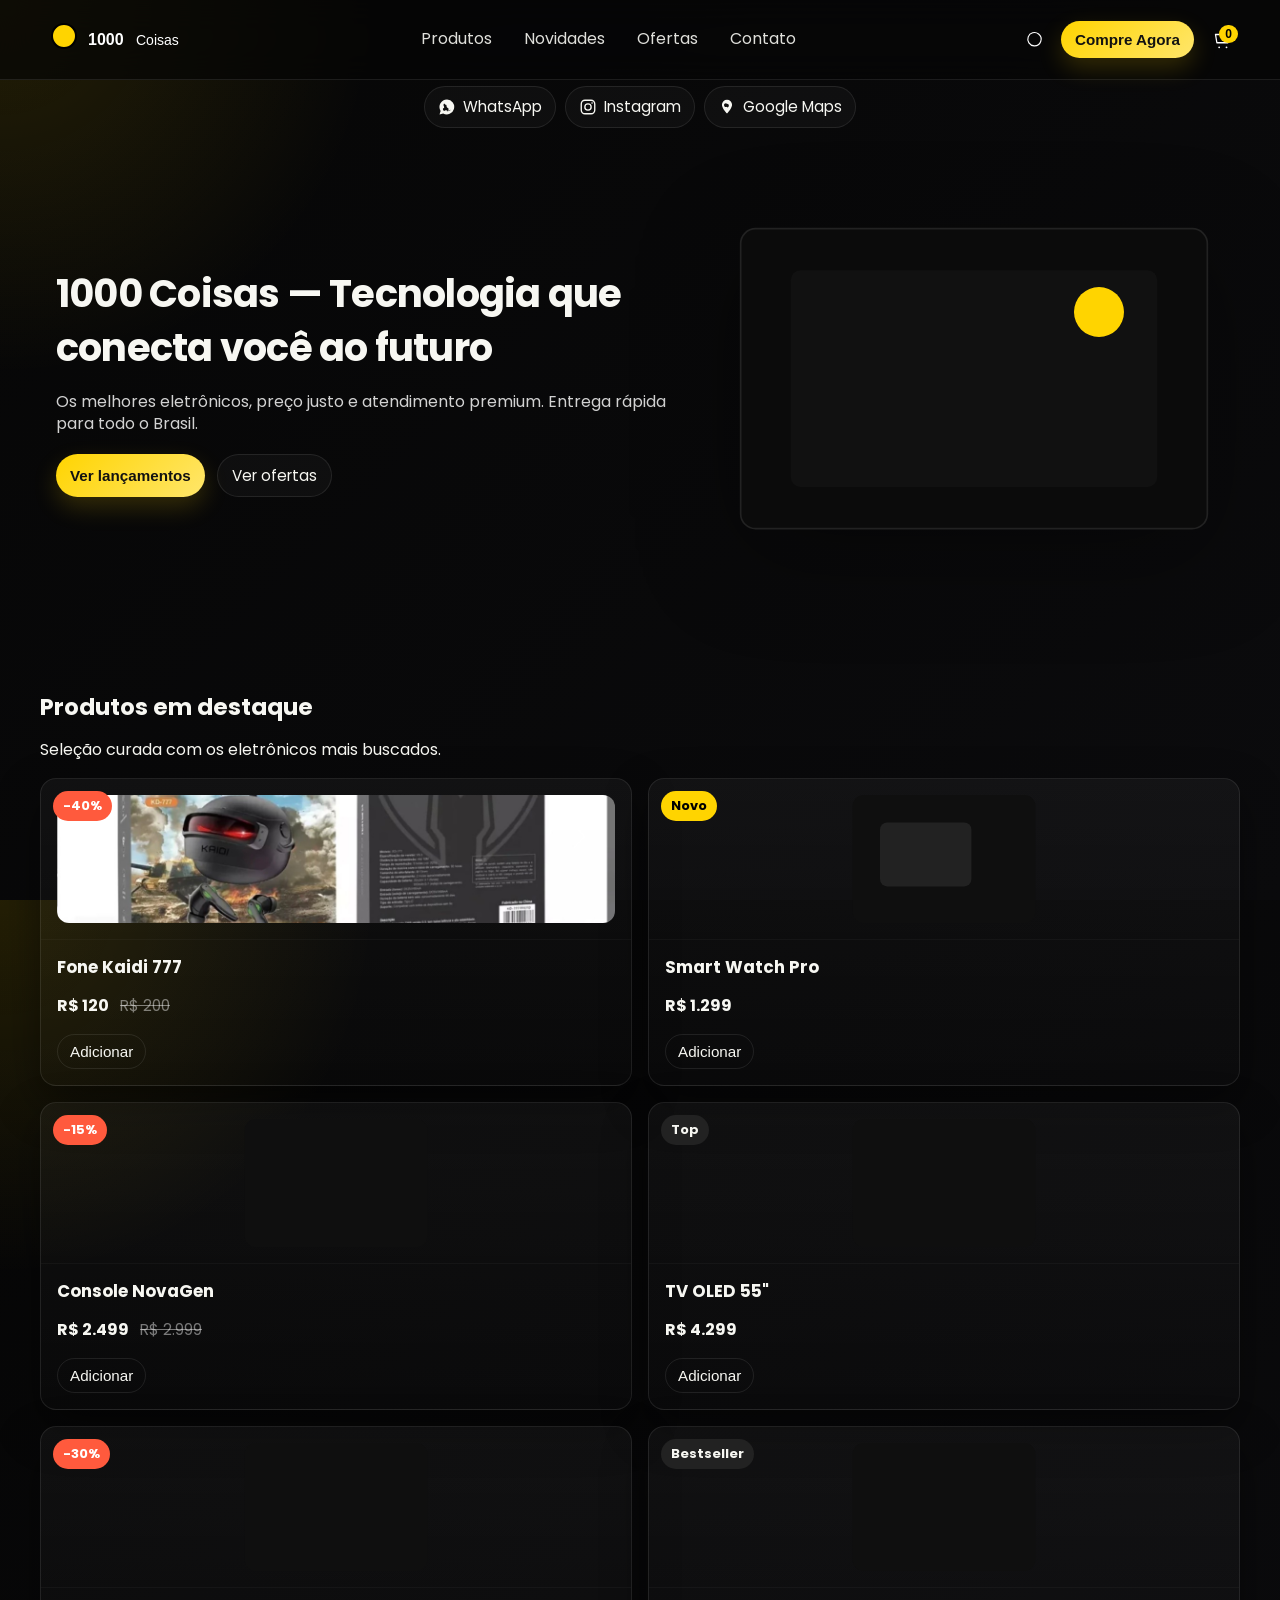
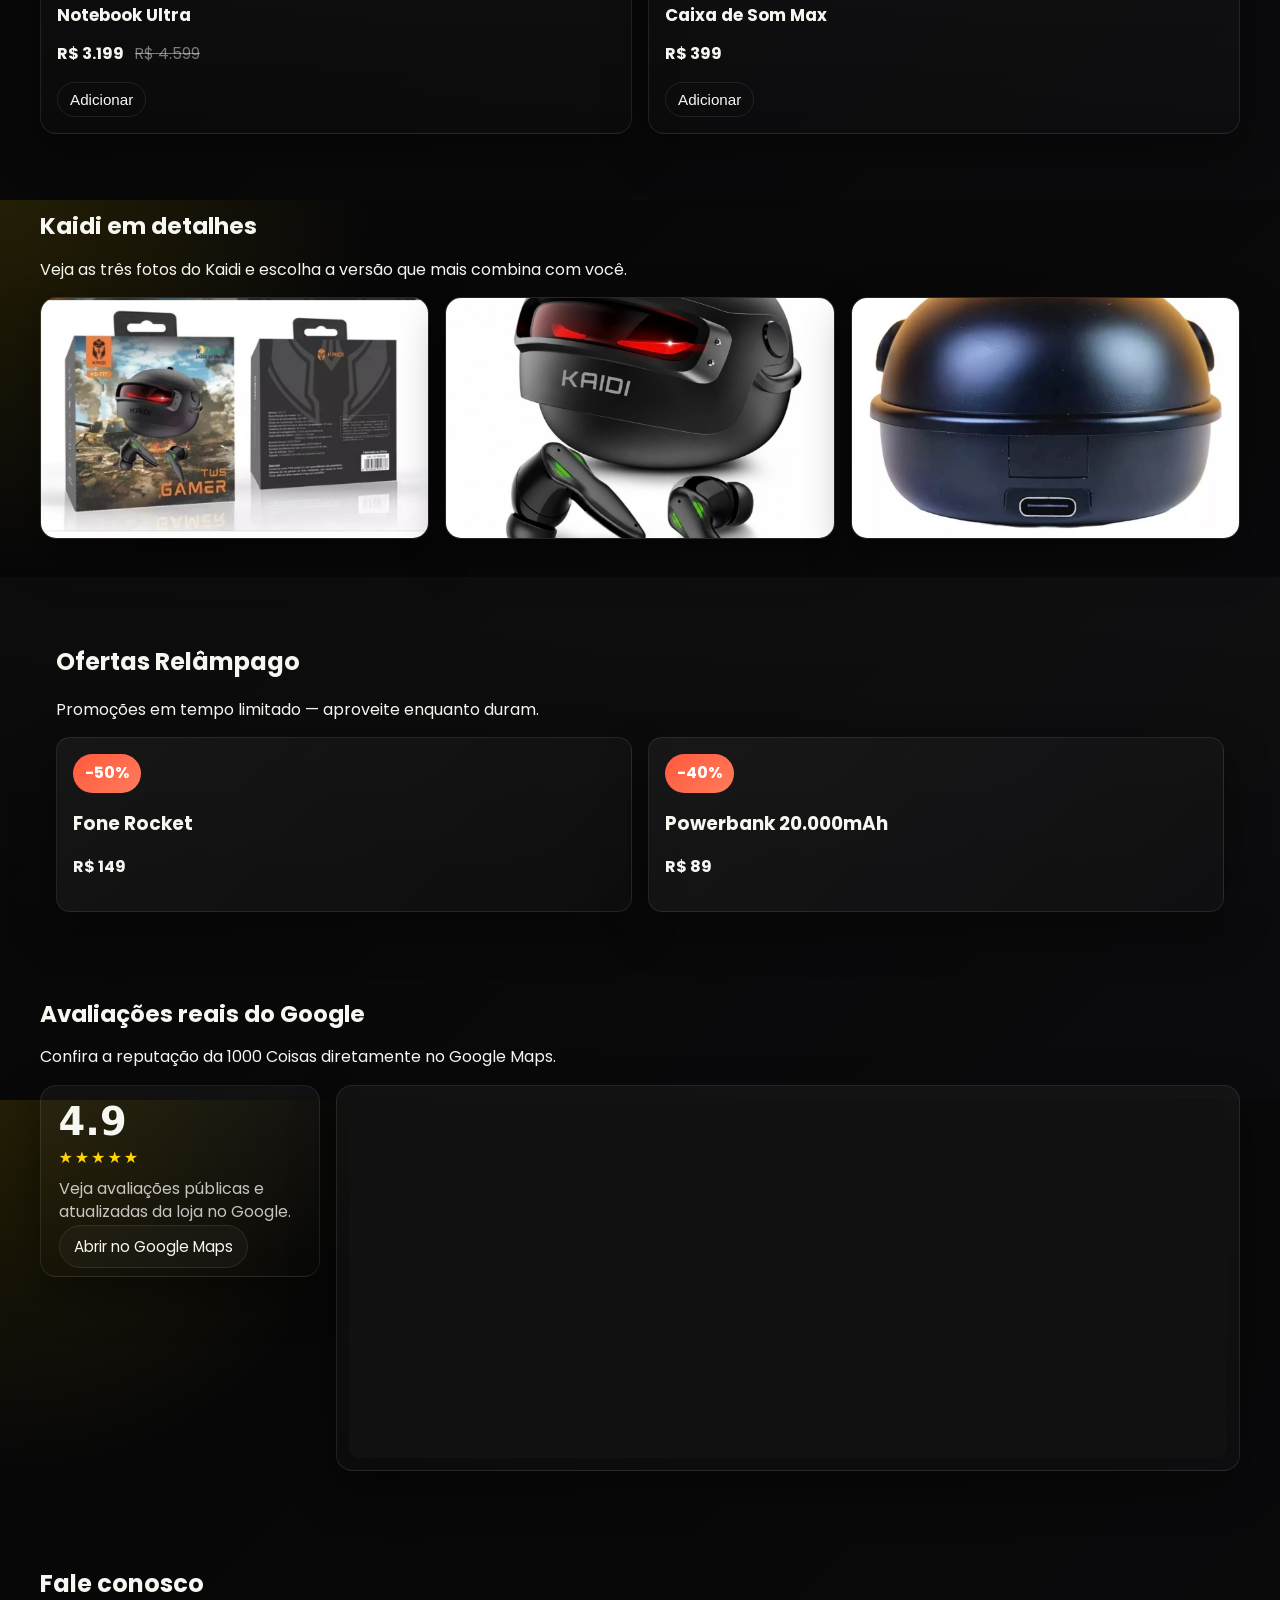
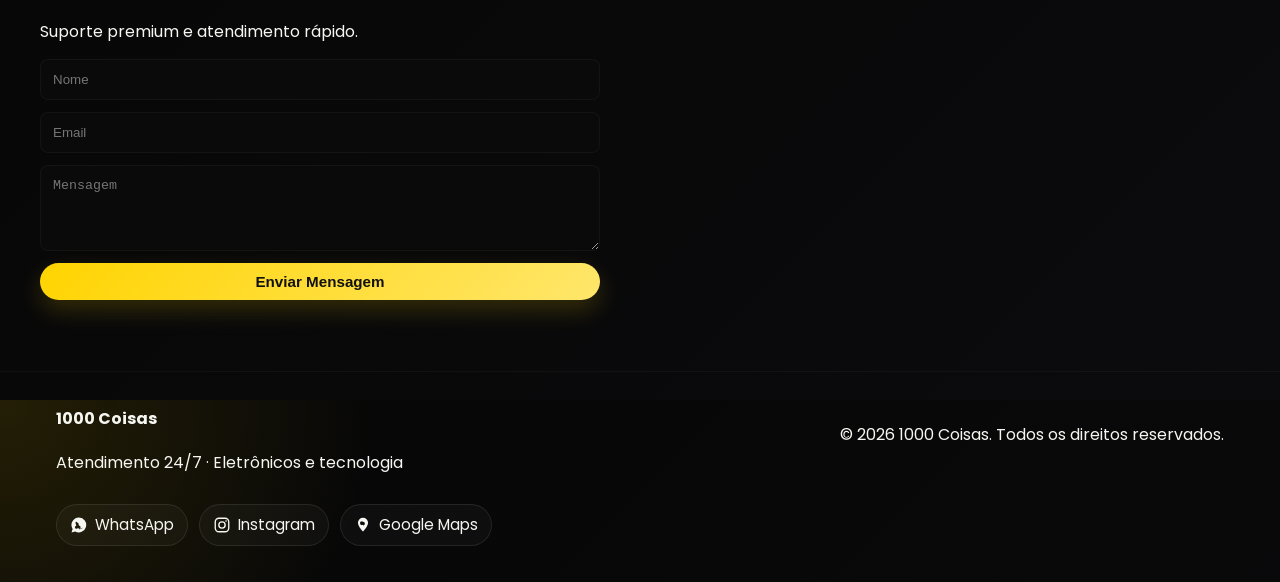
==== commit 1b856860: "Atualiza layout premium e interatividade" ====
--- a/index.html
+++ b/index.html
@@ -150,6 +150,25 @@
         </div>
       </section>
 
+      <section class="section container">
+        <header class="section-header reveal">
+          <h2>Kaidi em detalhes</h2>
+          <p>Veja as três fotos do Kaidi e escolha a versão que mais combina com você.</p>
+        </header>
+
+        <div class="kaidi-gallery reveal">
+          <figure class="kaidi-photo">
+            <img src="images/kaidi-1.jpg" alt="Kaidi vista frontal" />
+          </figure>
+          <figure class="kaidi-photo">
+            <img src="images/kaidi-2.jpg" alt="Kaidi detalhe lateral" />
+          </figure>
+          <figure class="kaidi-photo">
+            <img src="images/kaidi-3.jpg" alt="Kaidi detalhe superior" />
+          </figure>
+        </div>
+      </section>
+
       <section id="ofertas" class="section offers">
         <div class="container reveal">
           <h2>Ofertas Relâmpago</h2>
@@ -172,69 +191,26 @@
 
       <section id="avaliacoes" class="section reviews container reveal">
         <header class="section-header">
-          <h2>Avaliações do Google</h2>
-          <p>Clientes satisfeitos recomendam a 1000 Coisas.</p>
+          <h2>Avaliações reais do Google</h2>
+          <p>Confira a reputação da 1000 Coisas diretamente no Google Maps.</p>
         </header>
 
         <div class="reviews-summary">
           <div class="reviews-score-card">
             <div class="reviews-score">4.9</div>
             <div class="reviews-stars">★★★★★</div>
-            <p>Baseado em 162 avaliações</p>
-            <a class="btn-ghost" href="https://www.google.com/maps/search/?api=1&query=Pra%C3%A7a%20Bacharel%20Fernando%20Braga%20Pereira%20Da%20Rocha%2C%20390%20Jardim%20Miriam%20S%C3%A3o%20Paulo%20-%20SP%2004417-090%20Brasil" target="_blank" rel="noreferrer">Ver no Google</a>
-          </div>
-
-          <div class="reviews-grid">
-            <article class="review-card">
-              <div class="review-stars">★★★★★</div>
-              <p>“Atendimento excelente, entrega rápida e produtos com ótima qualidade.”</p>
-              <strong>— Ana P.</strong>
-            </article>
-            <article class="review-card">
-              <div class="review-stars">★★★★★</div>
-              <p>“Ótimo preço e equipe muito atenciosa. Recomendo demais!”</p>
-              <strong>— Bruno L.</strong>
-            </article>
-            <article class="review-card">
-              <div class="review-stars">★★★★★</div>
-              <p>“Encontrei exatamente o que precisava e ainda recebi suporte rápido.”</p>
-              <strong>— Carla M.</strong>
-            </article>
-            <article class="review-card">
-              <div class="review-stars">★★★★★</div>
-              <p>“Loja confiável, organização impecável e produtos bem escolhidos.”</p>
-              <strong>— Diego R.</strong>
-            </article>
-            <article class="review-card">
-              <div class="review-stars">★★★★★</div>
-              <p>“Compra simples, atendimento profissional e entrega sem complicação.”</p>
-              <strong>— Elisa T.</strong>
-            </article>
-            <article class="review-card">
-              <div class="review-stars">★★★★★</div>
-              <p>“Sempre compro aqui por causa do bom atendimento e das ofertas.”</p>
-              <strong>— Fernando C.</strong>
-            </article>
-            <article class="review-card">
-              <div class="review-stars">★★★★★</div>
-              <p>“Fiquei satisfeita com a rapidez e com o cuidado na escolha dos itens.”</p>
-              <strong>— Helena S.</strong>
-            </article>
-            <article class="review-card">
-              <div class="review-stars">★★★★★</div>
-              <p>“Muito boa experiência, desde o atendimento até a entrega final.”</p>
-              <strong>— João V.</strong>
-            </article>
-            <article class="review-card">
-              <div class="review-stars">★★★★★</div>
-              <p>“Amei a variedade e a atenção dada em cada etapa da compra.”</p>
-              <strong>— Luana F.</strong>
-            </article>
-            <article class="review-card">
-              <div class="review-stars">★★★★★</div>
-              <p>“Excelente loja para quem busca praticidade, confiança e bons produtos.”</p>
-              <strong>— Marcelo A.</strong>
-            </article>
+            <p>Veja avaliações públicas e atualizadas da loja no Google.</p>
+            <a class="btn-ghost" href="https://www.google.com/maps/search/?api=1&query=Pra%C3%A7a%20Bacharel%20Fernando%20Braga%20Pereira%20Da%20Rocha%2C%20390%20Jardim%20Miriam%20S%C3%A3o%20Paulo%20-%20SP%2004417-090%20Brasil" target="_blank" rel="noreferrer">Abrir no Google Maps</a>
+          </div>
+
+          <div class="reviews-embed-card">
+            <iframe
+              title="Mapa e avaliações da 1000 Coisas no Google Maps"
+              loading="lazy"
+              referrerpolicy="no-referrer-when-downgrade"
+              src="https://www.google.com/maps?q=Pra%C3%A7a%20Bacharel%20Fernando%20Braga%20Pereira%20Da%20Rocha%2C%20390%20Jardim%20Miriam%20S%C3%A3o%20Paulo%20-%20SP%2004417-090%20Brasil&amp;output=embed"
+              allowfullscreen>
+            </iframe>
           </div>
         </div>
       </section>
--- a/styles.css
+++ b/styles.css
@@ -1,14 +1,15 @@
 :root{
-  --bg:#000000;
-  --surface:#0b0b0b;
-  --muted:#121212;
-  --text:#ffffff;
-  --accent:#FFD400; /* amarelo */
-  --accent-600:#f5c400;
-  --danger:#FF3B30; /* vermelho */
-  --glass: rgba(255,255,255,0.02);
-  --card-shadow: 0 6px 18px rgba(0,0,0,0.6);
-  --radius:12px;
+  --bg:#060606;
+  --surface:#0f0f10;
+  --muted:#161616;
+  --text:#f7f7f2;
+  --accent:#FFD400;
+  --accent-600:#f1c400;
+  --danger:#FF5A3D;
+  --glass: rgba(255,255,255,0.04);
+  --card-shadow: 0 18px 45px rgba(0,0,0,0.42);
+  --radius:16px;
+  --border: rgba(255,255,255,0.09);
 }
 
 *{box-sizing:border-box}
@@ -16,7 +17,9 @@
 body{
   margin:0;
   font-family: 'Poppins', system-ui, -apple-system, 'Segoe UI', Roboto, 'Helvetica Neue', Arial;
-  background:var(--bg);
+  background:
+    radial-gradient(circle at top left, rgba(255,212,0,0.12), transparent 24%),
+    linear-gradient(135deg, #060606 0%, #0b0b0d 100%);
   color:var(--text);
   -webkit-font-smoothing:antialiased;
   -moz-osx-font-smoothing:grayscale;
@@ -25,8 +28,8 @@
 
 .container{max-width:1200px;margin:0 auto;padding:1rem}
 
-.site-header{position:sticky;top:0;z-index:40;background:linear-gradient(180deg, rgba(0,0,0,0.6), rgba(0,0,0,0.3));backdrop-filter: blur(6px);border-bottom:1px solid rgba(255,255,255,0.03)}
-.header-inner{display:flex;align-items:center;gap:1rem;justify-content:space-between;padding:0.75rem 0}
+.site-header{position:sticky;top:0;z-index:40;background:rgba(6,6,6,0.72);backdrop-filter: blur(16px);border-bottom:1px solid var(--border)}
+.header-inner{display:flex;align-items:center;gap:1rem;justify-content:space-between;padding:0.9rem 0}
 .logo img{height:44px}
 
 .main-nav{display:flex;gap:1rem;align-items:center}
@@ -39,26 +42,31 @@
 .cart{position:relative}
 .cart-count{position:absolute;top:4px;right:2px;background:var(--accent);color:#000;font-weight:700;padding:2px 6px;border-radius:999px;font-size:12px}
 
-.btn-primary{background:var(--accent);color:#000;padding:8px 12px;border-radius:8px;border:0;font-weight:700;cursor:pointer;font-size:0.95rem;box-shadow:0 4px 10px rgba(255,212,0,0.06);transition:transform .16s ease, box-shadow .16s ease}
-.btn-primary:hover{transform:translateY(-1px);box-shadow:0 8px 16px rgba(255,212,0,0.08)}
+.btn-primary{background:linear-gradient(135deg, var(--accent) 0%, #ffe66b 100%);color:#111;padding:10px 14px;border-radius:999px;border:0;font-weight:800;cursor:pointer;font-size:0.95rem;box-shadow:0 10px 24px rgba(255,212,0,0.18);transition:transform .16s ease, box-shadow .16s ease}
+.btn-primary:hover{transform:translateY(-2px);box-shadow:0 14px 34px rgba(255,212,0,0.24)}
 .btn-primary:active{transform:translateY(0)}
-.btn-ghost{color:var(--text);border:1px solid rgba(255,255,255,0.06);padding:8px 12px;border-radius:8px;text-decoration:none;font-size:0.95rem}
-.btn-outline{background:transparent;border:1px solid rgba(255,255,255,0.06);color:var(--text);padding:7px 11px;border-radius:8px;cursor:pointer;font-size:0.95rem}
+.btn-ghost{color:var(--text);border:1px solid var(--border);padding:10px 14px;border-radius:999px;text-decoration:none;font-size:0.95rem;background:rgba(255,255,255,0.03)}
+.btn-outline{background:transparent;border:1px solid var(--border);color:var(--text);padding:8px 12px;border-radius:999px;cursor:pointer;font-size:0.95rem;transition:all .2s ease}
+.btn-outline:hover{background:rgba(255,255,255,0.05);border-color:rgba(255,212,0,0.4)}
 
-.hero{padding:3.25rem 0}
-.hero-inner{display:grid;grid-template-columns:1fr 480px;gap:2rem;align-items:center}
-.hero-copy h1{font-size:clamp(1.6rem,2.8vw,2.8rem);margin:0 0 0.6rem}
-.lead{color:rgba(255,255,255,0.85);margin-bottom:1rem}
-.hero-ctas{display:flex;gap:0.75rem}
-.device-mock{width:100%;height:auto}
+.hero{padding:3.25rem 0 3.8rem}
+.hero-inner{display:grid;grid-template-columns:1fr 500px;gap:2rem;align-items:center}
+.hero-copy h1{font-size:clamp(1.7rem,3vw,3rem);margin:0 0 0.75rem;letter-spacing:-0.02em}
+.lead{color:rgba(255,255,255,0.82);margin-bottom:1.15rem;max-width:620px}
+.hero-ctas{display:flex;gap:0.75rem;flex-wrap:wrap}
+.device-mock{width:100%;height:auto;filter:drop-shadow(0 24px 50px rgba(0,0,0,0.35))}
 
-.section{padding:2.25rem 0}
-.section-header h2{margin:0 0 .35rem}
+.section{padding:2.4rem 0}
+.section-header h2{margin:0 0 .35rem;font-size:clamp(1.2rem,1.8vw,1.6rem)}
 
 .products-grid{display:grid;grid-template-columns:repeat(2,1fr);gap:1rem}
-.card{background:linear-gradient(180deg, rgba(255,255,255,0.02), transparent);border-radius:var(--radius);overflow:hidden;box-shadow:var(--card-shadow);display:flex;flex-direction:column}
-.product-card{cursor:pointer;transition:transform .16s ease, box-shadow .16s ease}
-.product-card:hover{transform:translateY(-2px);box-shadow:0 10px 24px rgba(0,0,0,0.45)}
+.card{background:linear-gradient(180deg, rgba(255,255,255,0.04), rgba(255,255,255,0.01));border:1px solid var(--border);border-radius:var(--radius);overflow:hidden;box-shadow:var(--card-shadow);display:flex;flex-direction:column}
+.product-card{cursor:pointer;transition:transform .18s ease, box-shadow .18s ease, border-color .18s ease}
+.product-card:hover{transform:translateY(-3px);box-shadow:0 16px 34px rgba(0,0,0,0.48);border-color:rgba(255,212,0,0.32)}
+.product-card:focus-visible{outline:2px solid var(--accent);outline-offset:2px}
+.kaidi-gallery{display:grid;grid-template-columns:repeat(3,minmax(0,1fr));gap:1rem;margin-top:1rem}
+.kaidi-photo{margin:0;padding:0;overflow:hidden;border-radius:16px;background:rgba(255,255,255,0.03);box-shadow:var(--card-shadow);border:1px solid var(--border)}
+.kaidi-photo img{display:block;width:100%;height:240px;object-fit:cover}
 .card-media{position:relative;padding:1rem;display:flex;align-items:center;justify-content:center;height:160px}
 .product-illustration{width:100%;height:100%;max-width:220px}
 .product-image{object-fit:cover;border-radius:12px;max-width:none}
@@ -79,10 +87,10 @@
 .gallery-thumb.active{border-color:var(--accent)}
 .gallery-thumb img{width:100%;height:64px;object-fit:cover;display:block}
 
-.offers{background:linear-gradient(180deg, rgba(255,255,255,0.02), transparent);padding:2rem 0}
-.offers-grid{display:flex;gap:1rem;margin-top:1rem}
-.offer-card{background:var(--muted);Padding:1rem;border-radius:10px;flex:1;box-shadow:var(--card-shadow)}
-.offer-badge{background:var(--danger);color:#fff;padding:8px 12px;border-radius:8px;font-weight:700;display:inline-block}
+.offers{background:linear-gradient(180deg, rgba(255,255,255,0.025), transparent);padding:2rem 0}
+.offers-grid{display:flex;gap:1rem;margin-top:1rem;flex-wrap:wrap}
+.offer-card{background:linear-gradient(135deg, rgba(255,255,255,0.05), rgba(255,255,255,0.02));border:1px solid var(--border);padding:1rem;border-radius:14px;flex:1;min-width:220px;box-shadow:var(--card-shadow)}
+.offer-badge{background:linear-gradient(135deg, var(--danger), #ff7b5b);color:#fff;padding:8px 12px;border-radius:999px;font-weight:700;display:inline-block}
 
 .product-modal{position:fixed;inset:0;display:none;align-items:center;justify-content:center;z-index:80;padding:1rem}
 .product-modal.open{display:flex}
@@ -103,14 +111,12 @@
 .product-modal-info ul{margin:0.7rem 0 0;padding-left:1.1rem;color:rgba(255,255,255,0.8)}
 
 .reviews-summary{display:grid;grid-template-columns:280px 1fr;gap:1rem;align-items:start}
-.reviews-score-card{background:linear-gradient(180deg, rgba(255,255,255,0.04), transparent);border:1px solid rgba(255,255,255,0.05);border-radius:12px;padding:1.1rem;box-shadow:var(--card-shadow)}
+.reviews-score-card{background:linear-gradient(180deg, rgba(255,255,255,0.04), transparent);border:1px solid var(--border);border-radius:16px;padding:1.1rem;box-shadow:var(--card-shadow)}
 .reviews-score{font-size:2.4rem;font-weight:800;line-height:1}
 .reviews-stars{color:var(--accent);letter-spacing:0.12em;margin:0.35rem 0 0.55rem}
 .reviews-score-card p{margin:0 0 0.8rem;color:rgba(255,255,255,0.75)}
-.reviews-grid{display:grid;grid-template-columns:repeat(2,minmax(0,1fr));gap:0.75rem}
-.review-card{background:rgba(255,255,255,0.03);border:1px solid rgba(255,255,255,0.05);border-radius:10px;padding:0.95rem}
-.review-card p{margin:0.45rem 0 0.7rem;color:rgba(255,255,255,0.82)}
-.review-card strong{font-size:0.95rem;color:rgba(255,255,255,0.9)}
+.reviews-embed-card{background:linear-gradient(180deg, rgba(255,255,255,0.04), rgba(255,255,255,0.02));border:1px solid var(--border);border-radius:16px;padding:0.75rem;box-shadow:var(--card-shadow)}
+.reviews-embed-card iframe{display:block;width:100%;min-height:360px;border:0;border-radius:10px;background:#111}
 
 .contact-form{display:grid;gap:.75rem;max-width:560px}
 .contact-form input,.contact-form textarea{background:#0a0a0a;border:1px solid rgba(255,255,255,0.04);padding:12px;border-radius:8px;color:var(--text)}
@@ -121,8 +127,8 @@
 .footer-links{display:flex;flex-wrap:wrap;gap:0.7rem;margin-top:0.5rem}
 .top-contact-strip{display:flex;justify-content:center;flex-wrap:wrap;gap:0.6rem;padding:0.35rem 0 1rem}
 .top-contact-strip .social-link{background:rgba(255,255,255,0.03);box-shadow:none}
-.social-link{display:inline-flex;align-items:center;gap:0.45rem;padding:0.5rem 0.7rem;border-radius:999px;background:rgba(255,255,255,0.03);color:var(--text);text-decoration:none;border:1px solid rgba(255,255,255,0.05);transition:transform .16s ease, background .16s ease;font-size:0.92rem}
-.social-link:hover{transform:translateY(-1px);background:rgba(255,255,255,0.06)}
+.social-link{display:inline-flex;align-items:center;gap:0.45rem;padding:0.6rem 0.8rem;border-radius:999px;background:rgba(255,255,255,0.03);color:var(--text);text-decoration:none;border:1px solid var(--border);transition:transform .16s ease, background .16s ease, border-color .16s ease;font-size:0.92rem}
+.social-link:hover{transform:translateY(-1px);background:rgba(255,255,255,0.06);border-color:rgba(255,212,0,0.3)}
 .social-icon{width:18px;height:18px;display:inline-flex;align-items:center;justify-content:center;flex-shrink:0}
 .social-icon svg{width:100%;height:100%}
 .social-label{font-size:0.95rem}
@@ -162,6 +168,8 @@
 @media (max-width:600px){
   .main-nav{display:none}
   .products-grid{grid-template-columns:1fr}
+  .kaidi-gallery{grid-template-columns:1fr}
+  .kaidi-photo img{height:200px}
   .product-modal-content{grid-template-columns:1fr}
   .product-modal-dialog{padding:0.85rem}
   .header-inner{gap:.5rem}
@@ -170,6 +178,7 @@
   .product-gallery-main{height:220px}
   .product-gallery-thumbs{grid-template-columns:repeat(3,1fr)}
   .footer-inner{flex-direction:column;gap:.75rem}
+  .reviews-embed-card iframe{min-height:280px}
 }
 
 /* subtle scroll indicator for large hero */
